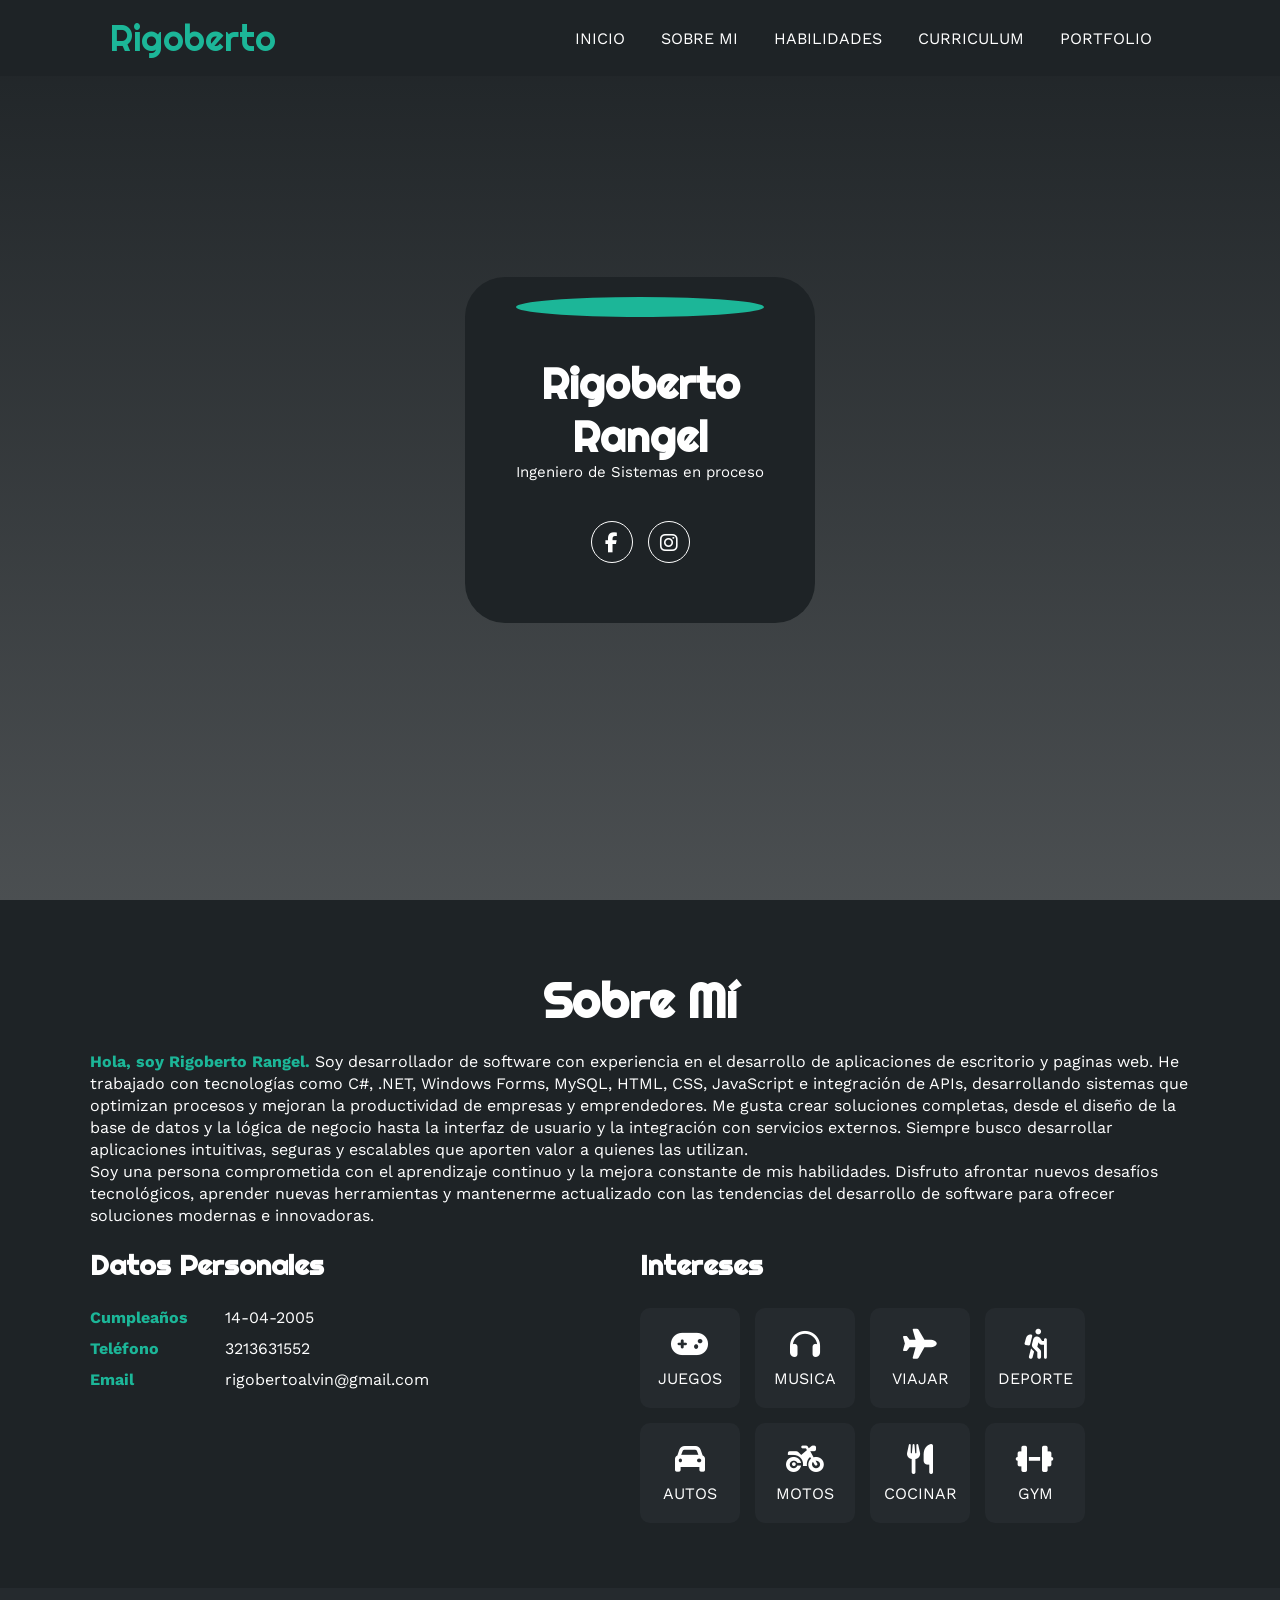
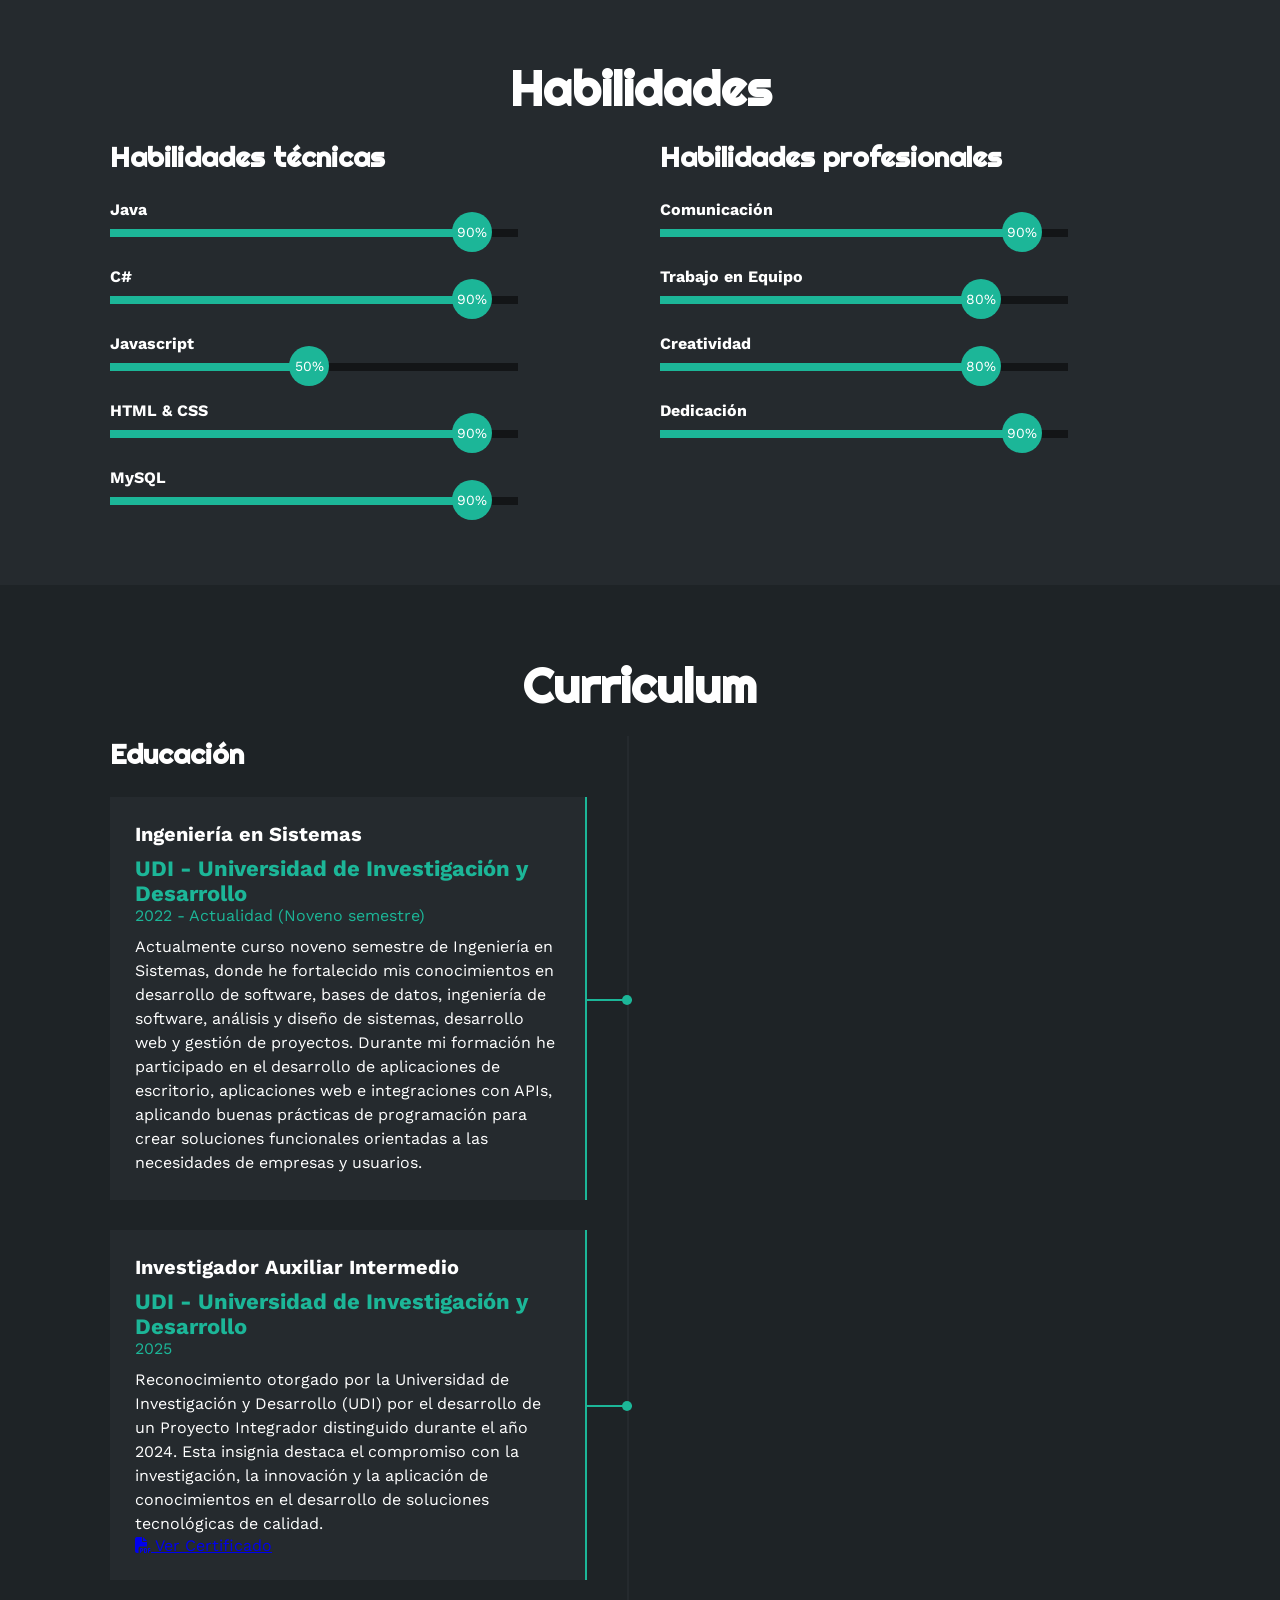
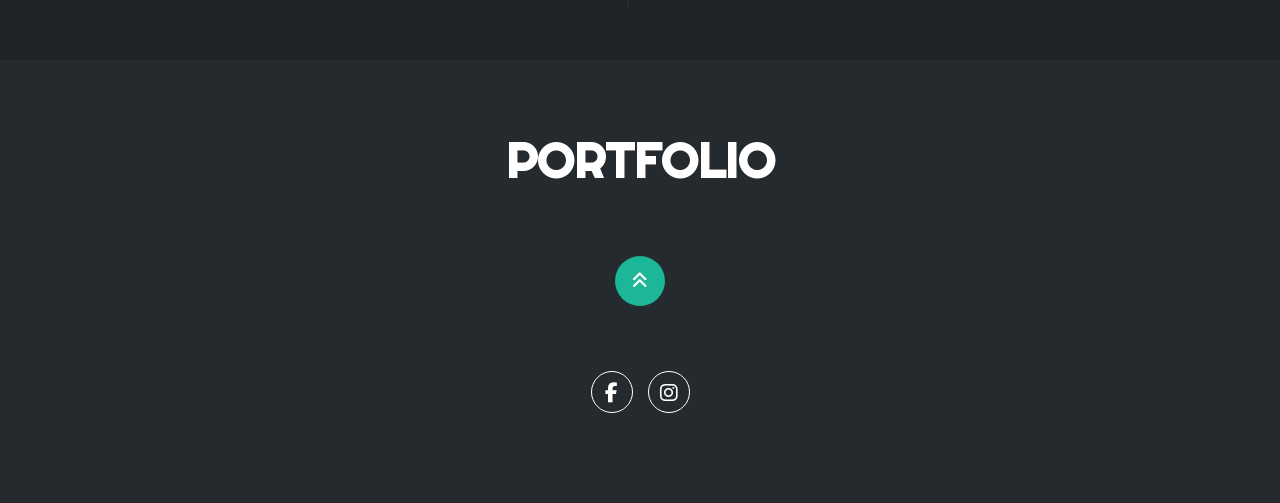
==== index.html @ 63ed7f60 "Add files via upload" ====
<!DOCTYPE html>
<html lang="es">
<head>
    <meta charset="UTF-8">
    <meta http-equiv="X-UA-Compatible" content="IE=edge">
    <meta name="viewport" content="width=device-width, initial-scale=1.0">
    <link rel="stylesheet" href="https://cdnjs.cloudflare.com/ajax/libs/font-awesome/6.1.2/css/all.min.css" integrity="sha512-1sCRPdkRXhBV2PBLUdRb4tMg1w2YPf37qatUFeS7zlBy7jJI8Lf4VHwWfZZfpXtYSLy85pkm9GaYVYMfw5BC1A==" crossorigin="anonymous" referrerpolicy="no-referrer" />
    <title>Portfolio</title>
    <link rel="stylesheet" href="estilo.css">
</head>
<body>
    <!-- MENU ENCABEZADO -->
    <div class="contenedor-header">
        <header>
            <div class="logo">
                <a href="#inicio">Rigoberto</a>
            </div>
            <nav id="nav">
                <ul>
                    <li><a href="#inicio" onclick="seleccionar()">INICIO</a></li>
                    <li><a href="#sobremi" onclick="seleccionar()">SOBRE MI</a></li>
                    <li><a href="#skills" onclick="seleccionar()">HABILIDADES</a></li>
                    <li><a href="#curriculum" onclick="seleccionar()">CURRICULUM</a></li>
                    <li><a href="#portfolio" onclick="seleccionar()">PORTFOLIO</a></li>
                </ul>
            </nav>
            <div class="nav-responsive" onclick="mostrarOcultarMenu()">
                <i class="fa-solid fa-bars"></i>
            </div>
        </header>
    </div>

    <!-- SECCION INICIO -->
    <section id="inicio" class="inicio">
        <div class="contenido-banner">
            <div class="contenedor-img">
                <img src="img/Perfil.jpeg" alt="">
            </div>
            <h1>Rigoberto Rangel</h1>
            <h2>Ingeniero de Sistemas en proceso</h2>
           <div class="redes">
                <a href="#"><i class="fa-brands fa-facebook-f"></i></a>
                <a href="#"><i class="fa-brands fa-instagram"></i></a>
            </div>
        </div>
    </section>

    <!-- SECCION SOBRE MI -->
    <section id="sobremi" class="sobremi">
        <div class="contenido-seccion">
            <h2>Sobre Mí</h2>
            <p><span>Hola, soy Rigoberto Rangel.</span> Soy desarrollador de software con experiencia en el desarrollo de aplicaciones de escritorio y paginas web. He trabajado con tecnologías como C#, .NET, Windows Forms, MySQL, HTML, CSS, JavaScript e integración de APIs, desarrollando sistemas que optimizan procesos y mejoran la productividad de empresas y emprendedores. Me gusta crear soluciones completas, desde el diseño de la base de datos y la lógica de negocio hasta la interfaz de usuario y la integración con servicios externos. Siempre busco desarrollar aplicaciones intuitivas, seguras y escalables que aporten valor a quienes las utilizan. <br>Soy una persona comprometida con el aprendizaje continuo y la mejora constante de mis habilidades. Disfruto afrontar nuevos desafíos tecnológicos, aprender nuevas herramientas y mantenerme actualizado con las tendencias del desarrollo de software para ofrecer soluciones modernas e innovadoras.</p>

            <div class="fila">
                <!-- datos personales -->
                <div class="col">
                    <h3>Datos Personales</h3>
                    <ul>
                        <li>
                            <strong>Cumpleaños</strong>
                            14-04-2005
                        </li>
                        <li>
                            <strong>Teléfono</strong>
                            3213631552
                        </li>
                        <li>
                            <strong>Email</strong>
                            rigobertoalvin@gmail.com
                        </li>

                    </ul>
                </div>

                <!-- intereses -->
                <div class="col">
                    <h3>Intereses</h3>
                    <div class="contenedor-intereses">
                        <div class="interes">
                            <i class="fa-solid fa-gamepad"></i>
                            <span>JUEGOS</span>
                        </div>
                        <div class="interes">
                            <i class="fa-solid fa-headphones"></i>
                            <span>MUSICA</span>
                        </div>
                        <div class="interes">
                            <i class="fa-solid fa-plane"></i>
                            <span>VIAJAR</span>
                        </div>

                        <div class="interes">
                            <i class="fa-solid fa-person-hiking"></i>
                            <span>DEPORTE</span>
                        </div>
                        <div class="interes">
                            <i class="fa-solid fa-car"></i>
                            <span>AUTOS</span>
                        </div>
                        <div class="interes">
                            <i class="fa-solid fa-motorcycle"></i>
                            <span>MOTOS</span>
                        </div>
                        <div class="interes">
                            <i class="fa-solid fa-utensils"></i>
                            <span>COCINAR</span>
                        </div>
                        <div class="interes">
                            <i class="fa-solid fa-dumbbell"></i>
                            <span>GYM</span>
                        </div>
                    </div>
                </div>
            </div>
            <!--
            <button>
                Descargar CV <i class="fa-solid fa-download"></i>
                <span class="overlay"></span>
            </button>
            -->
            
        </div>
    </section>

    <!-- SECCION SKILLS -->
    <section class="skills" id="skills">
        <div class="contenido-seccion">
            <h2>Habilidades</h2>
            <div class="fila">
                <!-- Technical Skill -->
                <div class="col">
                    <h3>Habilidades técnicas</h3>
                    <div class="skill">
                        <span>Java</span>
                        <div class="barra-skill">
                            <div class="progreso" style="--porcentaje: 90%;">
                                <span>90%</span>
                            </div>
                        </div>
                    </div>
                    <div class="skill">
                        <span>C#</span>
                        <div class="barra-skill">
                            <div class="progreso" style="--porcentaje: 90%;">
                                <span>90%</span>
                            </div>
                        </div>
                    </div>
                    <div class="skill">
                        <span>Javascript</span>
                        <div class="barra-skill">
                            <div class="progreso" style="--porcentaje: 50%;">
                                <span>50%</span>
                            </div>
                        </div>
                    </div>
                    <div class="skill">
                        <span>HTML & CSS</span>
                        <div class="barra-skill">
                            <div class="progreso" style="--porcentaje: 90%;">
                                <span>90%</span>
                            </div>
                        </div>
                    </div>
                    <div class="skill">
                        <span>MySQL</span>
                        <div class="barra-skill">
                            <div class="progreso" style="--porcentaje: 90%;">
                                <span>90%</span>
                            </div>
                        </div>
                    </div>
                </div>
                <!-- Professional Skills -->
                <div class="col">
                    <h3>Habilidades profesionales</h3>
                    <div class="skill">
                        <span>Comunicación</span>
                        <div class="barra-skill">
                            <div class="progreso" style="--porcentaje: 90%;">
                                <span>90%</span>
                            </div>
                        </div>
                    </div>
                    <div class="skill">
                        <span>Trabajo en Equipo</span>
                        <div class="barra-skill">
                            <div class="progreso" style="--porcentaje: 80%;">
                                <span>80%</span>
                            </div>
                        </div>
                    </div>
                    <div class="skill">
                        <span>Creatividad</span>
                        <div class="barra-skill">
                            <div class="progreso" style="--porcentaje: 80%;">
                                <span>80%</span>
                            </div>
                        </div>
                    </div>
                    <div class="skill">
                        <span>Dedicación</span>
                        <div class="barra-skill">
                            <div class="progreso" style="--porcentaje: 90%;">
                                <span>90%</span>
                            </div>
                        </div>
                    </div>
                </div>
            </div>
        </div>
    </section>

    <!-- SECCION CURRICULUM -->
    <section id="curriculum" class="curriculum">
        <div class="contenido-seccion">
            <h2>Curriculum</h2>
            <div class="fila">
                <div class="col izquierda">
                    <h3>Educación</h3>
                    <div class="item izq">
                        <h4>Ingeniería en Sistemas</h4>
                        <span class="casa">UDI - Universidad de Investigación y Desarrollo</span>
                        <span class="fecha">2022 - Actualidad (Noveno semestre)</span>
                        <p>
                            Actualmente curso noveno semestre de Ingeniería en Sistemas, donde he fortalecido
                            mis conocimientos en desarrollo de software, bases de datos, ingeniería de software,
                            análisis y diseño de sistemas, desarrollo web y gestión de proyectos.
                            Durante mi formación he participado en el desarrollo de aplicaciones de escritorio,
                            aplicaciones web e integraciones con APIs, aplicando buenas prácticas de programación
                            para crear soluciones funcionales orientadas a las necesidades de empresas y usuarios.
                        </p>
                        <div class="conectori">
                            <div class="circuloi"></div>
                        </div>
                    </div>
                    <div class="item izq">
                        <h4>Investigador Auxiliar Intermedio</h4>
                        <span class="casa">UDI - Universidad de Investigación y Desarrollo</span>
                        <span class="fecha">2025</span>
                        <p>
                            Reconocimiento otorgado por la Universidad de Investigación y Desarrollo (UDI)
                            por el desarrollo de un Proyecto Integrador distinguido durante el año 2024.
                            Esta insignia destaca el compromiso con la investigación, la innovación y la
                            aplicación de conocimientos en el desarrollo de soluciones tecnológicas de calidad.
                        </p>
                        <a href="Certificado de insignia.pdf" target="_blank" class="btn-certificado">
                            <i class="fa-solid fa-file-pdf"></i> Ver Certificado
                        </a>
                        <div class="conectori">
                            <div class="circuloi"></div>
                        </div>
                    </div>
                </div>
                <!--
                <div class="col derecha">
                    <h3>Experiencia de trabajo</h3>
                    <div class="item der">
                        <h4>Front Developer</h4>
                        <span class="casa">Nombre de Compañía</span>
                        <span class="fecha">2005 - 2008</span>
                        <p>Lorem ipsum dolor sit amet consectetur, adipisicing elit. Quis, cumque repellat, tempora recusandae aliquam nemo esse natus impedit, nostrum temporibus veritatis eaque soluta aperiam id repudiandae fugiat deserunt! Explicabo, veritatis?</p>
                        <div class="conectord">
                            <div class="circulod"></div>
                        </div>
                    </div>
                    <div class="item der">
                        <h4>Front Developer</h4>
                        <span class="casa">Nombre de Compañía</span>
                        <span class="fecha">2005 - 2008</span>
                        <p>Lorem ipsum dolor sit amet consectetur, adipisicing elit. Quis, cumque repellat, tempora recusandae aliquam nemo esse natus impedit, nostrum temporibus veritatis eaque soluta aperiam id repudiandae fugiat deserunt! Explicabo, veritatis?</p>
                        <div class="conectord">
                            <div class="circulod"></div>
                        </div>
                    </div>
                    <div class="item der">
                        <h4>Front Developer</h4>
                        <span class="casa">Nombre de Compañía</span>
                        <span class="fecha">2005 - 2008</span>
                        <p>Lorem ipsum dolor sit amet consectetur, adipisicing elit. Quis, cumque repellat, tempora recusandae aliquam nemo esse natus impedit, nostrum temporibus veritatis eaque soluta aperiam id repudiandae fugiat deserunt! Explicabo, veritatis?</p>
                        <div class="conectord">
                            <div class="circulod"></div>
                        </div>
                    </div>
                </div>-->
            </div>
        </div>
    </section>

    <!-- SECCION PORTFOLIO -->
    <section id="portfolio" class="portfolio">
        <div class="contenido-seccion">
            <h2>PORTFOLIO</h2>
            <div class="galeria">
                <div class="proyecto">
                    <img src="img/p1.jpg" alt="">
                    <div class="overlay">
                        <h3>Diseño Creativo</h3>
                        <p>Fotografía</p>
                    </div>
                </div>
                <a href="modulosPOS.html" class="proyecto">
                    <img src="img/Venturich4.jpg" alt="">
                    <div class="overlay">
                        <h3>Venturich4</h3>
                        <p>Aplicacion de escritorio</p>
                    </div>
                </a>
                <!--
                
                <div class="proyecto">
                    <img src="img/p3.jpg" alt="">
                    <div class="overlay">
                        <h3>Diseño Creativo</h3>
                        <p>Fotografía</p>
                    </div>
                </div>
                <div class="proyecto">
                    <img src="img/p4.jpg" alt="">
                    <div class="overlay">
                        <h3>Diseño Creativo</h3>
                        <p>Fotografía</p>
                    </div>
                </div>
                <div class="proyecto">
                    <img src="img/p5.jpg" alt="">
                    <div class="overlay">
                        <h3>Diseño Creativo</h3>
                        <p>Fotografía</p>
                    </div>
                </div>
                <div class="proyecto">
                    <img src="img/p6.jpg" alt="">
                    <div class="overlay">
                        <h3>Diseño Creativo</h3>
                        <p>Fotografía</p>
                    </div>
                </div>
                -->
            </div>
        </div>
    </section>

    <!-- SECCION CONTACTO -->
    <!--
    <section id="contacto" class="contacto">
        <div class="contenido-seccion">
            <h2>CONTACTO</h2>
            <div class="fila">
                # Formulario 
                <div class="col">
                    <input type="text" placeholder="Tú Nombre">
                    <input type="text" placeholder="Número telefónico">
                    <input type="text" placeholder="Dirección de correo">
                    <input type="text" placeholder="Tema">
                    <textarea name="" id="" cols="30" rows="10" placeholder="Mensaje"></textarea>
                    <button>
                        Enviar Mensaje<i class="fa-solid fa-paper-plane"></i>
                        <span class="overlay"></span>
                    </button>
                </div>
                # Mapa 
                <div class="col">
                    <img src="img/ubicacion.png" alt="">
                    <div class="info">
                        <ul>
                            <li>
                                <i class="fa-solid fa-location-dot"></i>
                                Nicaragua 159, San Rafael Mza
                            </li>
                            <li>
                                <i class="fa-solid fa-mobile-screen"></i>
                                Llamanos: 2384 - 4343443 
                            </li>
                            <li>
                                <i class="fa-solid fa-envelope"></i>
                                Email: cw@example.com
                            </li>
                        </ul>
                    </div>
                </div>
            </div>
        </div>
    </section>
    -->


    <!-- footer -->
    <footer>
        <a href="#inicio" class="arriba">
            <i class="fa-solid fa-angles-up"></i>
        </a>
            <div class="redes">
                <a href="#"><i class="fa-brands fa-facebook-f"></i></a>
                <a href="#"><i class="fa-brands fa-instagram"></i></a>
            </div>
    </footer>

    <script src="script.js"></script>
</body>
</html>
---- estilo.css ----
@import url('https://fonts.googleapis.com/css2?family=Righteous&family=Work+Sans:wght@100;300;400;600;800&display=swap');
*{
    box-sizing: border-box;
    font-family: 'Work Sans';
    margin: 0;
    padding: 0;
}
html{
    /* me permite deslizar cuando hago clic en los links del menu */
    scroll-behavior: smooth;
}
/* MENU */
.contenedor-header{
    background: #1e2326;
    position: fixed;
    width: 100%;
    top: 0;
    left: 0;
    z-index: 99;
}
.contenedor-header header{
    max-width: 1100px;
    margin: auto;
    display: flex;
    justify-content: space-between;
    align-items: center;
    padding: 15px 20px;
}
.contenedor-header header .logo a{
    font-family: 'Righteous';
    font-size: 36px;
    color: #1CB698;
    text-decoration: none;
}
.contenedor-header header ul{
    display: flex;
    list-style: none;
}
.contenedor-header header nav ul li a{
    text-align: none;
    color: #fff;
    margin: 0 15px;
    padding: 3px;
    transition: .5s;
    text-decoration: none;
}
.contenedor-header header nav ul li a:hover{
    color: #1CB698;
}
.nav-responsive{
    background-color: #1CB698;
    color:#fff;
    padding: 5px 10px;
    border-radius: 5px;
    cursor: pointer;
    display: none;
}
/* SECCION I N I C I O */
.inicio{
    background: linear-gradient(to top, rgba(30,35,38,.8), rgba(30,35,38,1)),
    url(img/fondo.jpg);
    background-size: cover;
    height: 100vh;
    color: #fff;
    display: flex;
    align-items: center;
}
.inicio .contenido-banner{
    padding: 20px;
    background-color: #1e2326;
    max-width: 350px;
    margin: auto;
    text-align: center;
    border-radius: 40px;
}
.inicio .contenido-banner img{
    margin-top: 40px;
    border: 10px solid #1CB698;
    display: block;
    width: 80%;
    margin: auto;
    border-radius: 100%;
}
.inicio .contenido-banner h1{
    margin-top: 40px;
    font-size: 42px;
    font-family: 'Righteous';
}
.inicio .contenido-banner h2{
    font-size: 15px;
    font-weight: normal;
}
.inicio .contenido-banner .redes a{
    color: #fff;
    display: inline-block;
    text-decoration: none;
    border: 1px solid #fff;
    border-radius: 100%;
    width: 42px;
    height: 42px;
    line-height: 42px;
    margin: 40px 5px;
    font-size: 20px;
    transition: .3s;
}
.inicio .contenido-banner .redes a:hover{
    background-color: #1CB698;
}
.sobremi{
    background-color: #1e2326;
    color: #fff;
    padding: 50px 20px;
}
.sobremi .contenido-seccion{
    max-width: 1100px;
    margin: auto;
}
.sobremi h2{
    font-size: 48px;
    font-family: 'Righteous';
    text-align: center;
    padding: 20px 0;

}
.sobremi .contenido-seccion p{
    font: 18px;
    line-height: 22px;
    margin-bottom: 20px;
}
.sobremi .contenido-seccion p span{
    color: #1CB698;
    font-weight: bold;
}
.sobremi .fila{
    display: flex;
}
.sobremi .fila .col
{
    width: 50%;
}
.sobremi .fila .col h3{
    font-size: 28px;
    font-family: 'Righteous';
    margin-bottom: 25px;
}
.sobremi .fila .col ul{
    list-style: none;
}
.sobremi .fila .col ul li{
    margin: 12px 0;
}
.sobremi .fila .col ul li strong{
    display: inline-block;
    color: #1CB698;
    width: 130px;
}
.sobremi .fila .col ul li span{
    background-color: #1CB698;
    padding: 3px;
    font-weight: bold;
    border-radius: 5px;
}
.sobremi .fila .col .contenedor-intereses{
    display: flex;
    flex-wrap: wrap;
}
.sobremi .fila .col .contenedor-intereses .interes{
    width: 100px;
    height: 100px;
    background-color: #252A2E;
    border-radius: 10px;
    margin: 0 15px 15px 0;
    display: flex;
    flex-direction: column;
    align-items: center;
    justify-content: center;
    transition: .3s;
}.sobremi .fila .col .contenedor-intereses .interes:hover{
    background-color: #1CB698;
}
.sobremi .fila .col .contenedor-intereses .interes i{
    font-size: 30px;
    margin-bottom: 10px;
}
.sobremi button{
    cursor: pointer;
    background-color: transparent;
    border: 2px solid #fff;
    width: fit-content;
    display: block;
    margin: 20px auto;
    padding: 10px 22px;
    font-size: 16px;
    color: #fff;
    position: relative;
    z-index: 10;
}
.sobremi button .overlay{
    position: absolute;
    top: 0;
    left: 0;
    width: 0;
    height: 100%;
    background-color: #1CB698;
    z-index: -1;
    transition: 1s;
}
.sobremi button:hover .overlay{
    width: 100%;
}
/* SECCION S K I L L S */
.skills{
    background-color: #252A2E;
    color: #fff;
    padding: 50px 20px;
}
.skills .contenido-seccion{
    max-width: 1100px;
    margin: auto;
}
.skills h2{
    font-size: 48px;
    font-family: 'Righteous';
    text-align: center;
    padding: 20px 0;

}
.skills .fila{
    display: flex;
}
.skills .fila .col{
    width: 50%;
    padding: 0 20px;
}
.skills .fila .col h3{
    font-size: 28px;
    font-family: 'Righteous';
    margin-bottom: 25px;
}
.skills .skill > span{
    font-weight: bold;
    display: block;
    margin-bottom: 10px;
}
.skills .skill .barra-skill{
    height: 8px;
    width: 80%;
    background-color: #131517;
    position: relative;
    margin-bottom: 30px;
}
.skills .skill .progreso{
    background-color: #1CB698;
    position: absolute;
    top: 0;
    left: 0;
    height: 8px;
}
.skills .skill .barra-skill span{
    position: absolute;
    height: 40px;
    width: 40px;
    background-color: #1CB698;
    border-radius: 50px;
    line-height: 40px;
    text-align: center;
    top: -17px;
    right: -15px;
    font-size: 14px;
}
/* Estas clases se agregaran dinamicamente mediante javascript */
.skills .skill .progreso{
    background-color: #1CB698;
    position: absolute;
    top: 0;
    left: 0;
    height: 8px;
    width: 0%;
    animation: crecer 2s forwards;
}
@keyframes crecer {
    0%   { width: 0%; }
    100% { width: var(--porcentaje); }
}
/* SECCION CURRICULUM */
.curriculum{
    background-color: #1e2326;
    color: #fff;
    padding: 50px 20px;
}
.curriculum .contenido-seccion{
    max-width: 1100px;
    margin: auto;
}
.curriculum h2{
    font-size: 48px;
    font-family: 'Righteous';
    text-align: center;
    padding: 20px 0;

}
.curriculum .fila{
    display: flex;
    justify-content: space-between;
}
.curriculum .fila .col{
    width: 49%;
    padding: 0 20px;
}
.curriculum .fila .col h3{
    font-size: 28px;
    font-family: 'Righteous';
    margin-bottom: 25px;
}
.curriculum .fila .izquierda{
    border-right: 2px solid #252A2E;
}
.curriculum .fila .derecha{
    border-left: 2px solid #252A2E;
}
.curriculum .fila .item{
    padding: 25px;
    margin-bottom: 30px;
    background-color: #252A2E;
    position: relative;
}
.curriculum .fila .item h4{
    font-size: 20px;
    margin-bottom: 10px;
}
.curriculum .fila .item .casa{
    color: #1CB698;
    font-size: 22px;
    font-weight: bold;
    display: block;
}
.curriculum .fila .item .fecha{
    display: block;
    color: #1CB698;
    margin-bottom: 10px;
}
.curriculum .fila .item p{
    line-height: 24px;
}
.curriculum .fila .izq{
    border-right: 2px solid #1CB698;
    margin-right: 20px;
}
.curriculum .fila .der{
    border-left: 2px solid #1CB698;
    margin-left: 20px;
}
.curriculum .fila .item .conectori{
    height: 2px;
    background-color: #1CB698;
    width: 47px;
    position: absolute;
    top: 50%;
    right: -47px;
    z-index: 5;
}
.curriculum .fila .item .conectori .circuloi{
    display: block;
    height: 10px;
    width: 10px;
    border-radius: 50%;
    background-color: #1CB698;
    float: right;
    position: relative;
    bottom: 4px;
}
.curriculum .fila .item .conectord{
    height: 2px;
    background-color: #1CB698;
    width: 47px;
    position: absolute;
    top: 50%;
    left: -47px;
    z-index: 5;
}
.curriculum .fila .item .conectord .circulod{
    display: block;
    height: 10px;
    width: 10px;
    border-radius: 50%;
    background-color: #1CB698;
    float: left;
    position: relative;
    bottom: 4px;
}
/* SECCION PORTFOLIO */
.portfolio{
    background-color: #252A2E;
    color: #fff;
    padding: 50px 20px;
}
.portfolio .contenido-seccion{
    max-width: 1100px;
    margin: auto;
}
.portfolio h2{
    font-size: 48px;
    font-family: 'Righteous';
    text-align: center;
    padding: 20px 0;
}
.portfolio .galeria{
    display: flex;
    flex-wrap: wrap;
    justify-content: space-around;
}
.portfolio .galeria .proyecto{
    position: relative;
    max-width: 340px;
    height: fit-content;
    margin: 10px;
    cursor: pointer;
    display: block;
    text-decoration: none;
    color: inherit;
}
.portfolio .galeria .proyecto img{
    width: 100%;
    display: block;
}
.portfolio .galeria .proyecto .overlay{
    position: absolute;
    top: 0;
    width: 100%;
    height: 100%;
    text-align: center;
    background: linear-gradient(rgba(28,182,152,.8), rgba(28,182,152,.8));
    display: flex;
    flex-direction: column;
    justify-content: center;
    transition: 1s;
    font-size: 18px;
    letter-spacing: 3px;
    opacity: 0;
}
.portfolio .galeria .proyecto .overlay h3{
    margin-bottom: 20px;
    transition: 1s;
}
.portfolio .galeria .proyecto .overlay:hover{
    opacity: 1;
}
.portfolio .galeria .proyecto .overlay:hover h3{
    margin-bottom: 0px;
}
/* SECCION CONTACTO */
.contacto{
    background-image: url(img/contact_bg.png);
    background-color: #1e2326;
    color: #fff;
    padding: 50px 0;
}
.contacto .contenido-seccion{
    max-width: 1100px;
    margin: auto;
}
.contacto h2{
    font-size: 48px;
    font-family: 'Righteous';
    text-align: center;
    padding: 20px 0;
}
.contacto .fila{
    display: flex;
}
.contacto .col{
    width: 50%;
    padding: 10px;
    position: relative;
}
.contacto .col input, .contacto .col textarea{
    display: block;
    width: 100%;
    padding: 18px;
    border: none;
    margin-bottom: 20px;
    background-color: #252A2E;
    color: #fff;
    font-size: 18px;
}
.contacto button{
    cursor: pointer;
    background-color: transparent;
    border: 2px solid #fff;
    width: fit-content;
    display: block;
    margin: 20px auto;
    padding: 10px 22px;
    font-size: 16px;
    color: #fff;
    position: relative;
    z-index: 10;
}
.contacto button .overlay{
    position: absolute;
    top: 0;
    left: 0;
    width: 0;
    height: 100%;
    background-color: #1CB698;
    z-index: -1;
    transition: 1s;
}
.contacto button:hover .overlay{
    width: 100%;
}
.contacto .col img{
    width: 100%;
}
.contacto .col .info{
    position: absolute;
    top: 40%;
    background-color: #252A2E;
    padding: 20px;
    max-width: 350px;
    left: 50%;
    transform: translate(-50%, -50%);
}
.contacto .col .info ul{
    list-style: none;
}
.contacto .col .info ul li{
    margin-bottom: 20px;
}
.contacto .col .info ul li i{
    color: #1CB698;
    display: inline-block;
    margin-right: 20px;
}
footer{
    background-color: #252A2E;
    color: #fff;
    padding: 50px 0 30px 0;
    text-align: center;
    position: relative;
    width: 100%;
}
footer .redes{
    margin-bottom: 20px;
}
footer .redes a{
    color: #fff;
    display: inline-block;
    text-decoration: none;
    border: 1px solid #fff;
    border-radius: 100%;
    width: 42px;
    height: 42px;
    line-height: 42px;
    margin: 40px 5px;
    font-size: 20px;
    transition: .3s;
}
footer .arriba{
    display: block;
    width: 50px;
    height: 50px;
    background-color: #1CB698;
    color: #fff;
    position: absolute;
    left: 50%;
    transform: translateX(-50%);
    top: -25px;
    border-radius: 50%;
    line-height: 50px;
    font-size: 18px;
}

/* ===== SECCION MODULOS ===== */
.modulos {
    background-color: #1e2326;
    color: #fff;
    padding: 130px 20px 80px;
}

.modulos .contenido-seccion {
    max-width: 1100px;
    margin: auto;
}

.modulos h2 {
    text-align: center;
    margin-bottom: 60px;
    font-size: 48px;
    font-family: 'Righteous';
}

.modulo {
    display: flex;
    align-items: center;
    gap: 40px;
    margin-bottom: 60px;
}

.modulo.invertido {
    flex-direction: row-reverse;
}

.modulo-img {
    flex: 3;
}

.modulo-img img {
    width: 100%;
    border-radius: 10px;
    display: block;
    box-shadow: 0 5px 15px rgba(0,0,0,0.4);
}

.modulo-texto {
    flex: 1;
}

.modulo-texto h3 {
    margin-bottom: 15px;
    font-size: 22px;
    color: #1CB698;
    font-family: 'Righteous';
}

.modulo-texto p {
    line-height: 1.6;
    color: #ccc;
}

.modulos-descripcion {
    text-align: center;
    max-width: 800px;
    margin: -30px auto 60px;
    line-height: 1.7;
    color: #ccc;
    font-size: 17px;
}

/* Responsive: imagen arriba, texto abajo, mismo orden siempre */
@media screen and (max-width: 768px) {
    .modulo,
    .modulo.invertido {
        flex-direction: column;
    }
}

/* SECCION RESPONSIVE */
@media screen and (max-width:980px){
    nav{
        display: none;
    }
    .nav-responsive{
        display: block;
    }
    nav.responsive{
        display: block;
        position: absolute;
        right: 0;
        top: 75px;
        background-color: #252A2E;
        width: 180px;
    }
    nav.responsive ul{
        display: block !important;
    }
    nav.responsive ul li{
        border-bottom: 1px solid #fff;
        padding: 10px 0;
    }
}
@media screen and (max-width:700px){
    .sobremi .fila{
        display: block;
    }
    .sobremi .fila .col{
        width: fit-content;
    }

    .skills .fila{
        display: block;
    }
    .skills .fila .col{
        width: 100%;
    }
    .skills .fila .col .barra-skill{
        width: 100%;
    }

    .curriculum .fila{
        display: block;
    }
    .curriculum .fila .col{
        width: 90%;
    }
    .curriculum .fila .derecha{
        margin-left: 20px;
    }

    .portfolio .galeria{
        display: block;
        width: 100%;
    }
    .portfolio .galeria .proyecto{
        max-width: 100%;
    }
    .portfolio .galeria .proyecto img{
        width: 100%;
    }
    .contacto .fila{
        display: block;
    }
    .contacto .fila .col{
        width: 100%;
    }

}
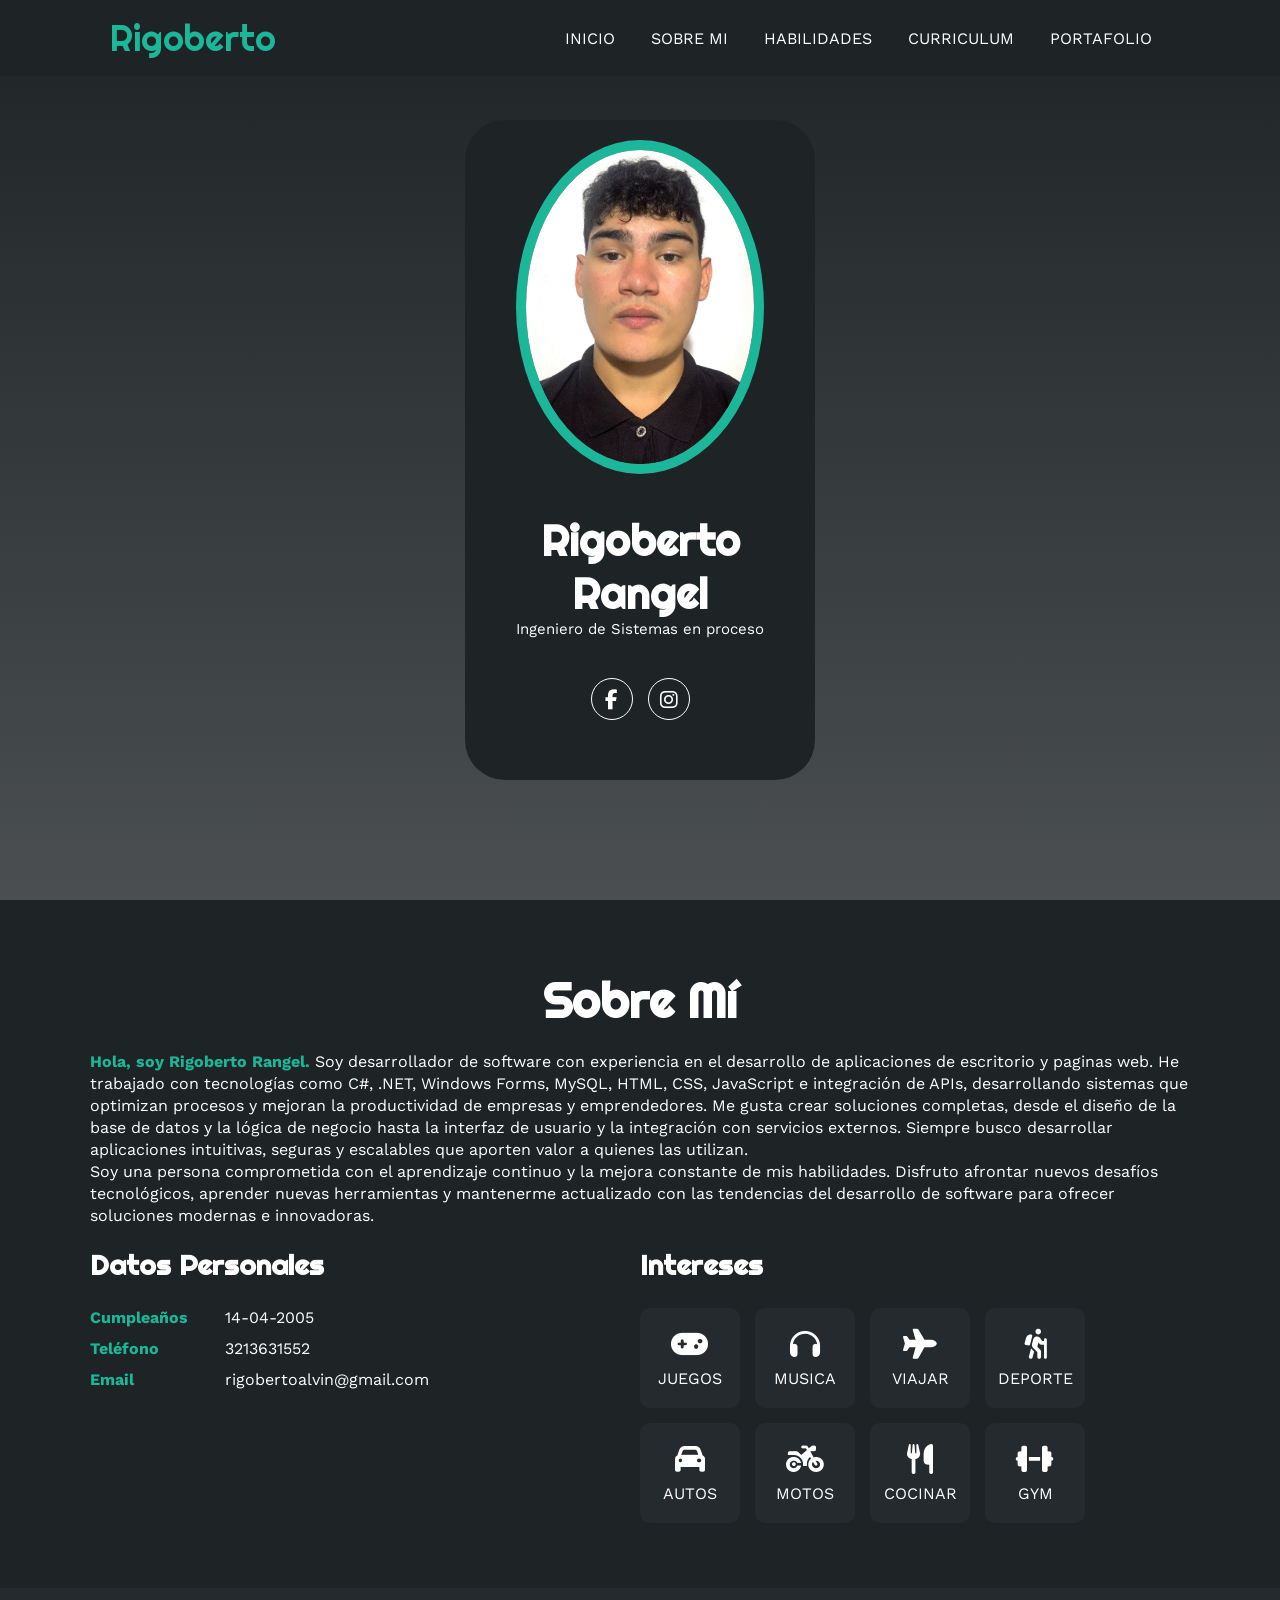
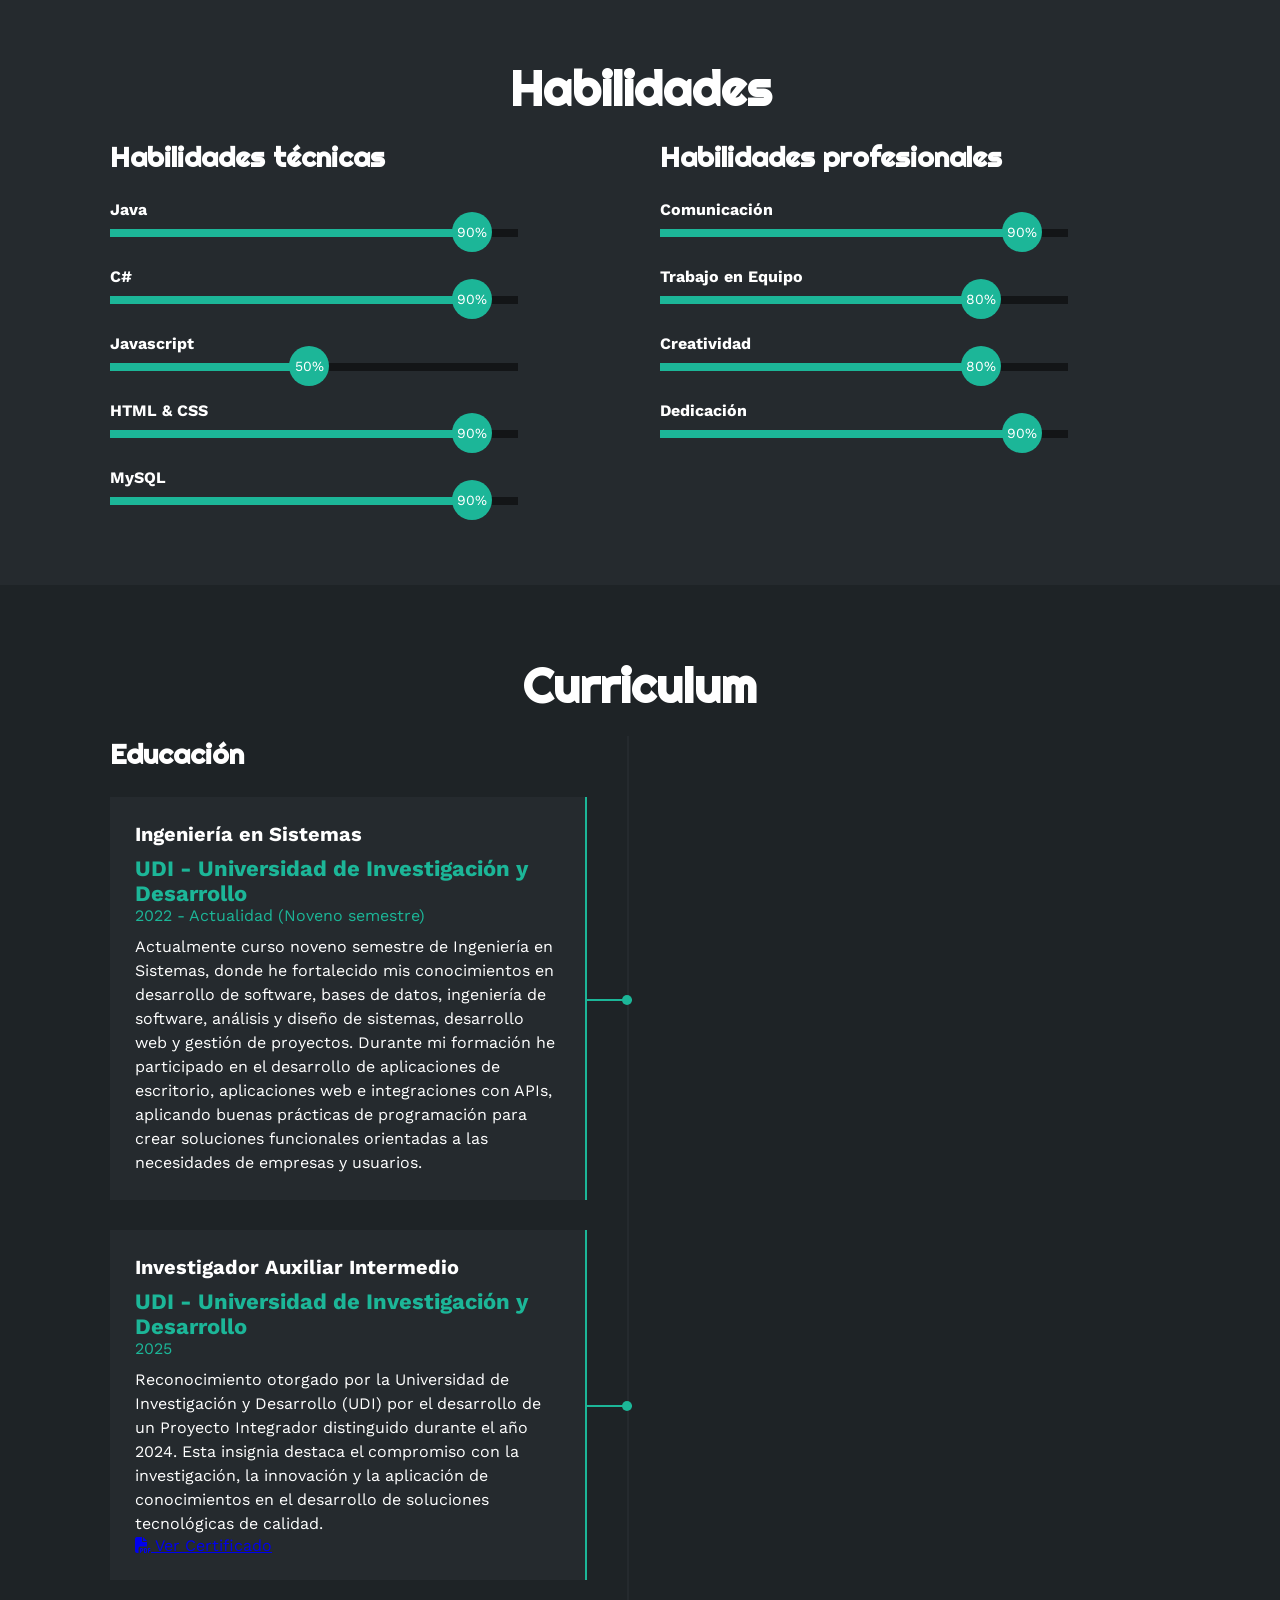
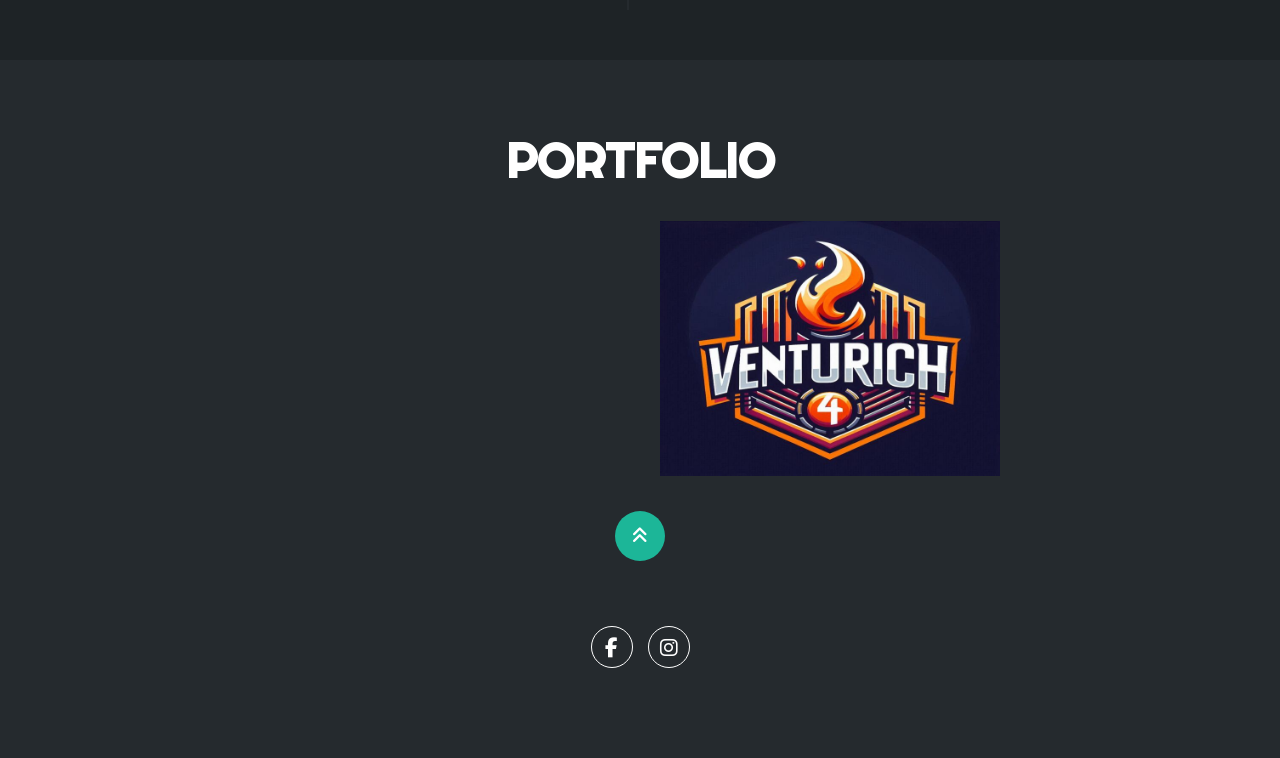
==== commit 2e4a6807: "Update index.html" ====
--- a/index.html
+++ b/index.html
@@ -21,7 +21,7 @@
                     <li><a href="#sobremi" onclick="seleccionar()">SOBRE MI</a></li>
                     <li><a href="#skills" onclick="seleccionar()">HABILIDADES</a></li>
                     <li><a href="#curriculum" onclick="seleccionar()">CURRICULUM</a></li>
-                    <li><a href="#portfolio" onclick="seleccionar()">PORTFOLIO</a></li>
+                    <li><a href="#portfolio" onclick="seleccionar()">PORTAFOLIO</a></li>
                 </ul>
             </nav>
             <div class="nav-responsive" onclick="mostrarOcultarMenu()">
@@ -398,4 +398,4 @@
 
     <script src="script.js"></script>
 </body>
-</html>+</html>
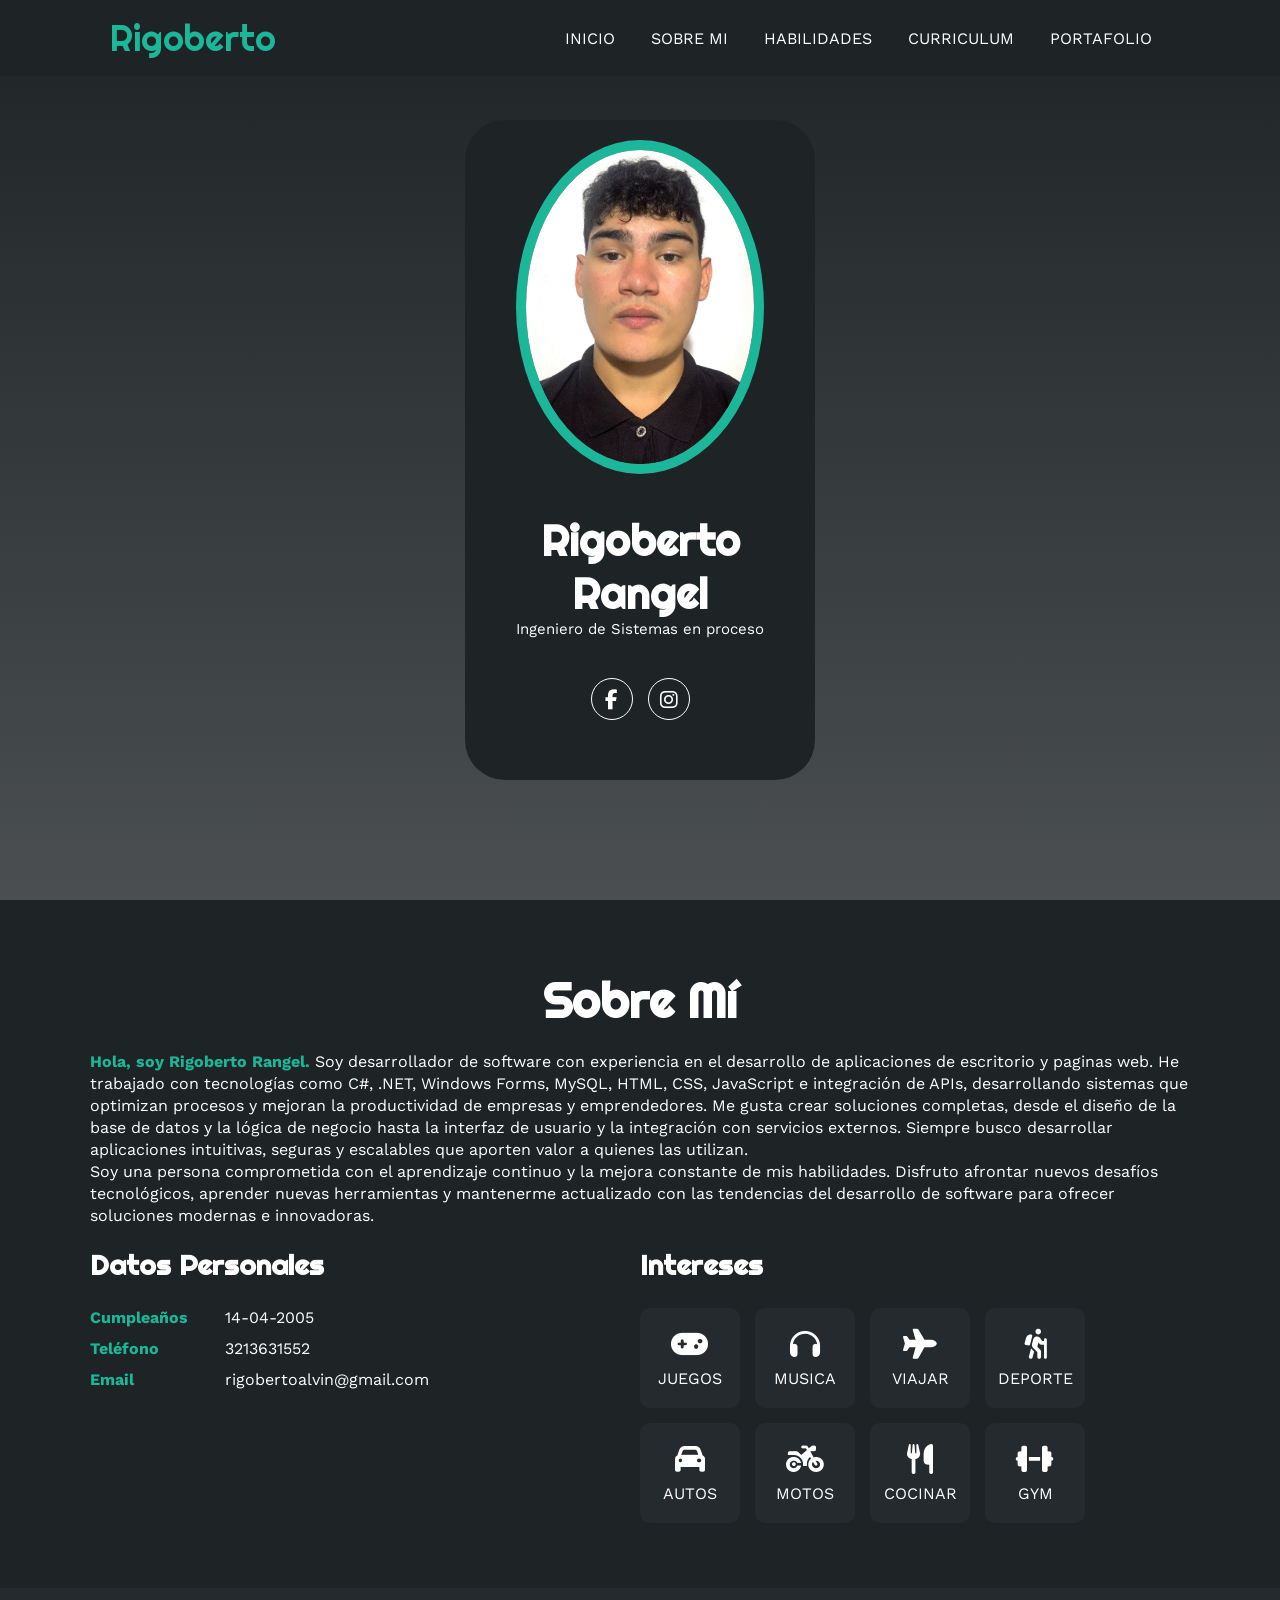
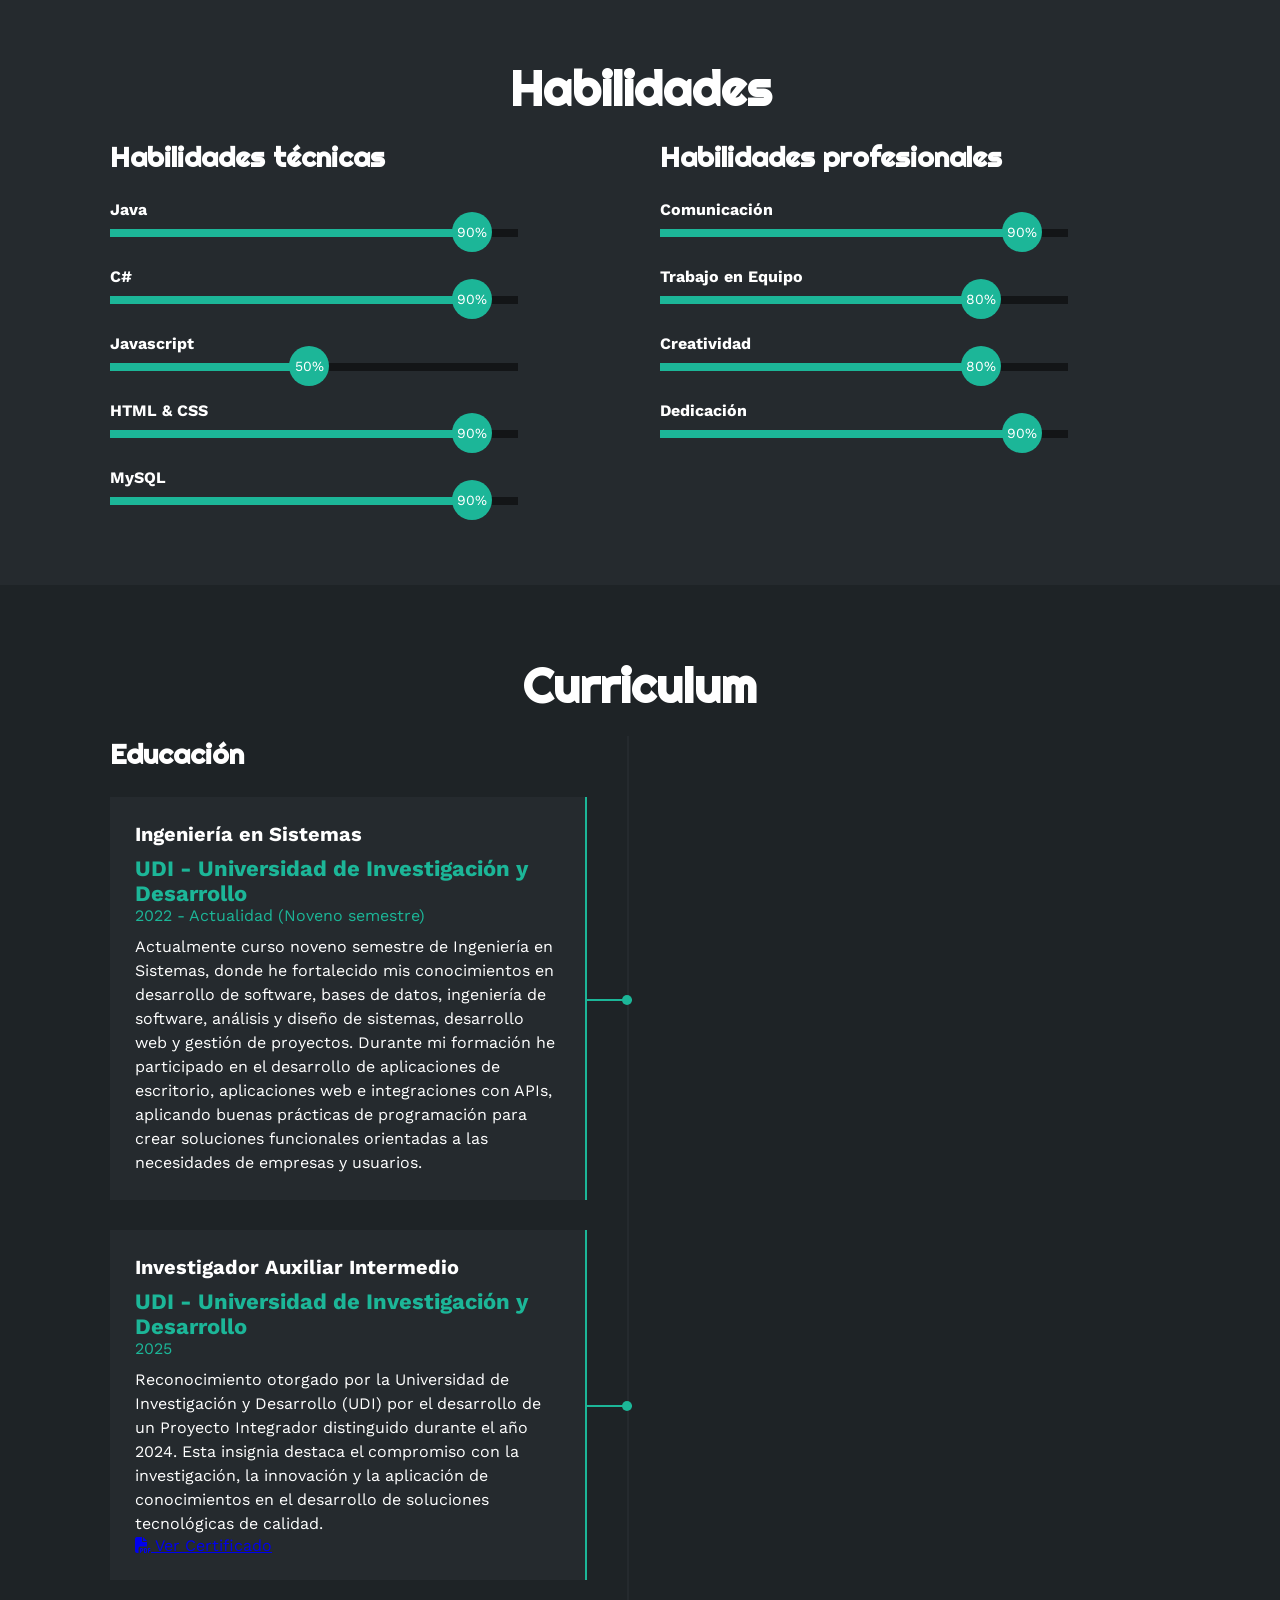
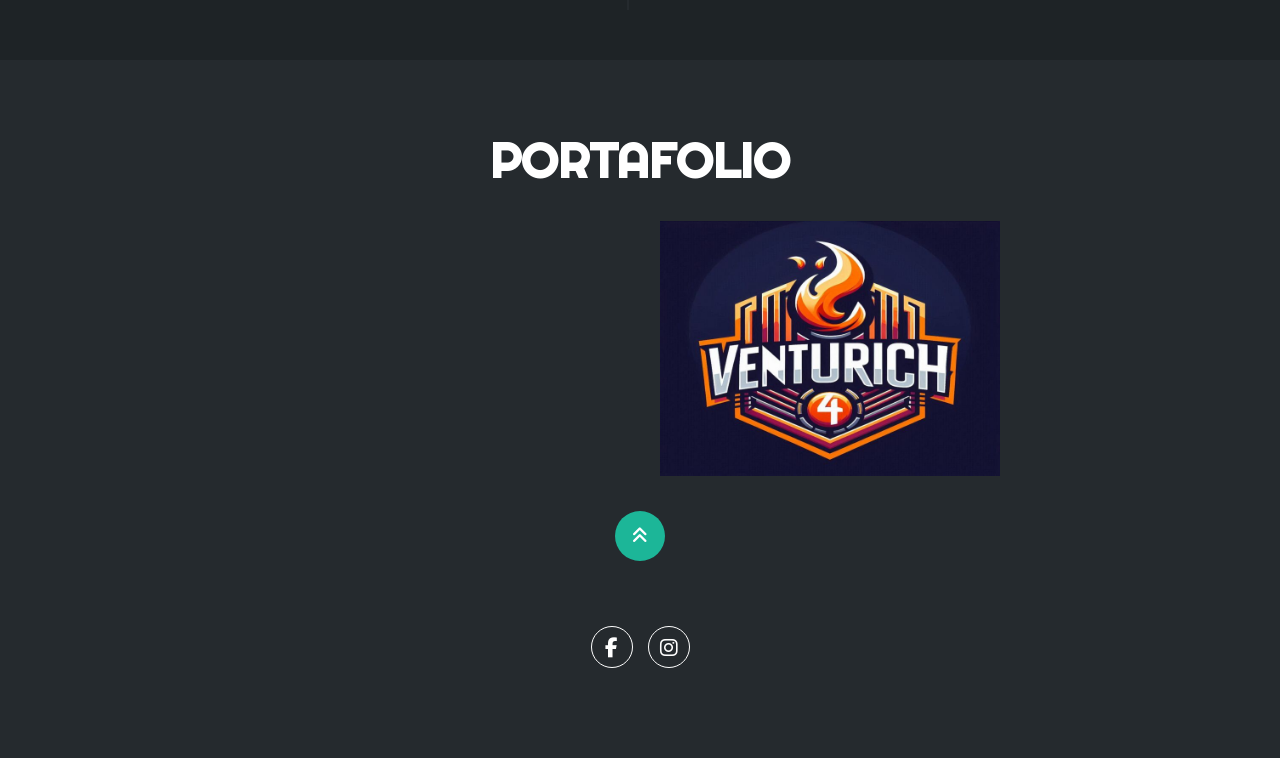
==== commit d7e13984: "Update index.html" ====
--- a/index.html
+++ b/index.html
@@ -290,7 +290,7 @@
     <!-- SECCION PORTFOLIO -->
     <section id="portfolio" class="portfolio">
         <div class="contenido-seccion">
-            <h2>PORTFOLIO</h2>
+            <h2>PORTAFOLIO</h2>
             <div class="galeria">
                 <div class="proyecto">
                     <img src="img/p1.jpg" alt="">
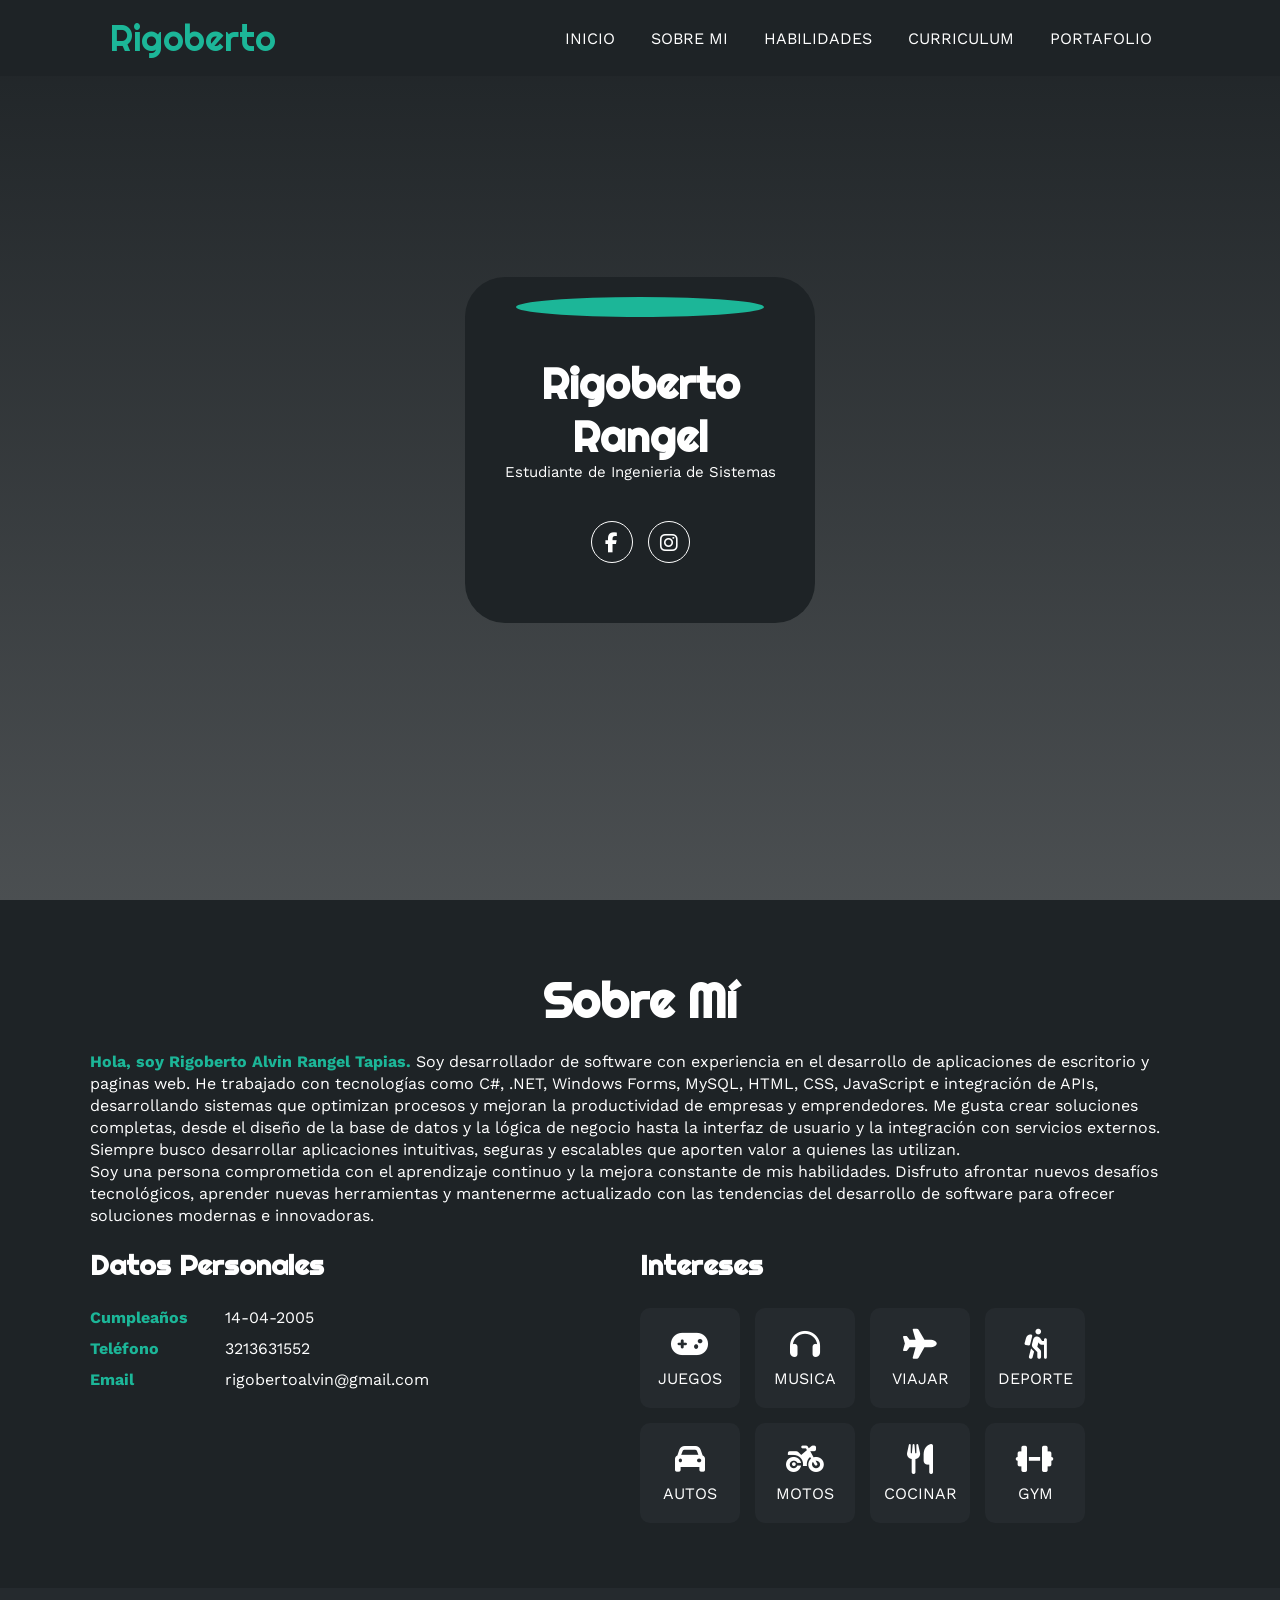
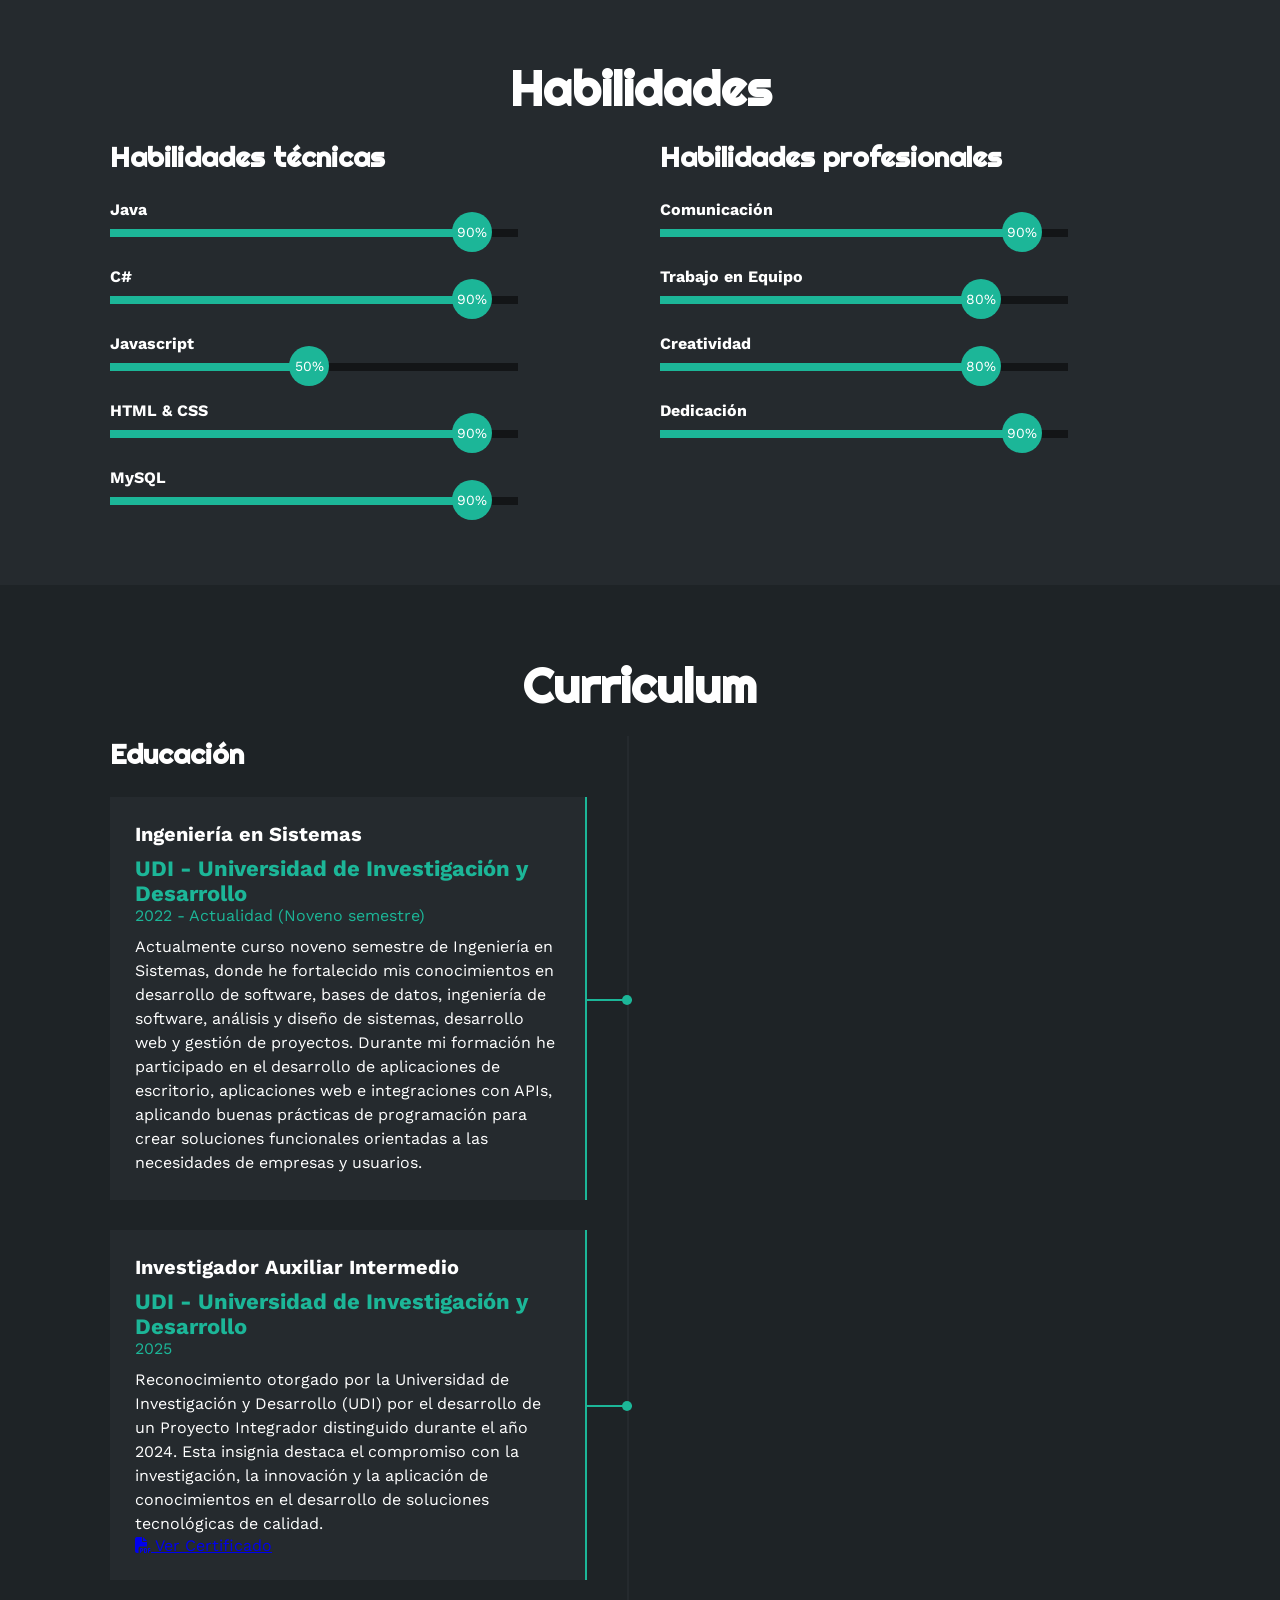
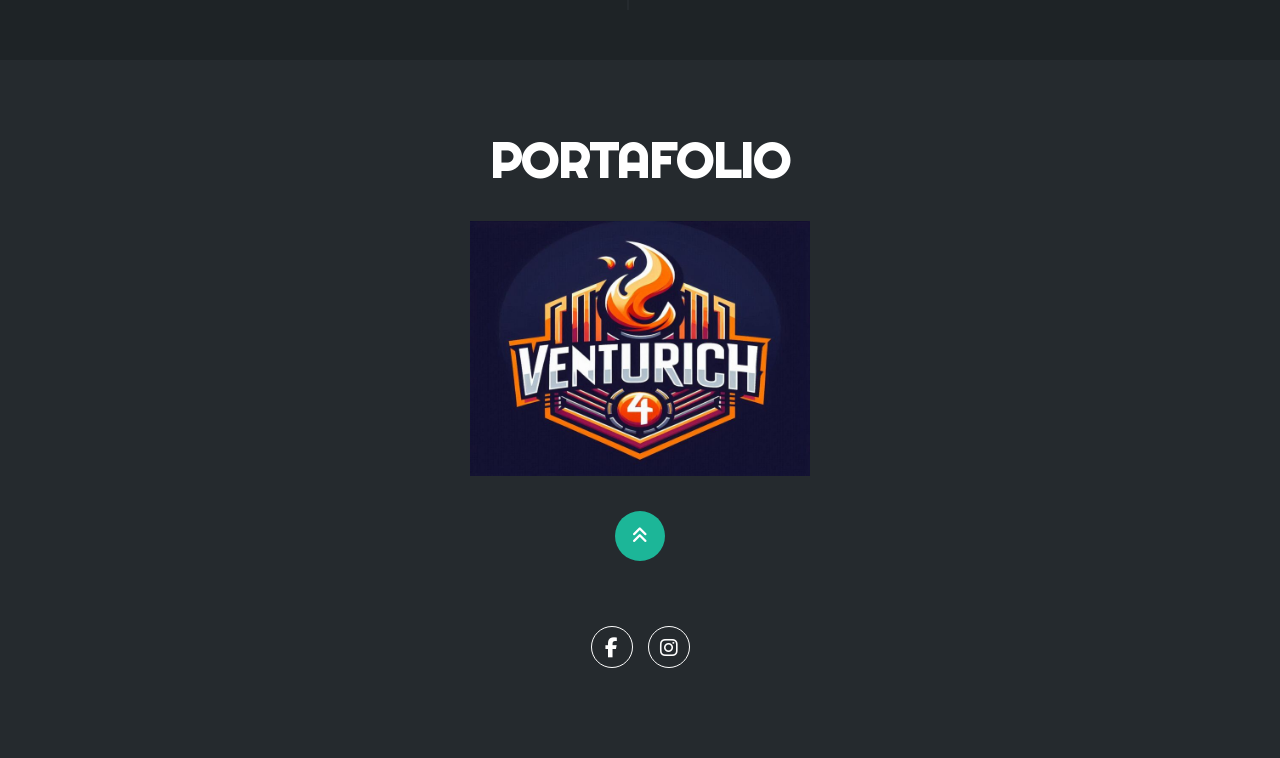
==== commit a4ce9898: "Add files via upload" ====
--- a/index.html
+++ b/index.html
@@ -5,7 +5,7 @@
     <meta http-equiv="X-UA-Compatible" content="IE=edge">
     <meta name="viewport" content="width=device-width, initial-scale=1.0">
     <link rel="stylesheet" href="https://cdnjs.cloudflare.com/ajax/libs/font-awesome/6.1.2/css/all.min.css" integrity="sha512-1sCRPdkRXhBV2PBLUdRb4tMg1w2YPf37qatUFeS7zlBy7jJI8Lf4VHwWfZZfpXtYSLy85pkm9GaYVYMfw5BC1A==" crossorigin="anonymous" referrerpolicy="no-referrer" />
-    <title>Portfolio</title>
+    <title>Portafolio</title>
     <link rel="stylesheet" href="estilo.css">
 </head>
 <body>
@@ -34,13 +34,13 @@
     <section id="inicio" class="inicio">
         <div class="contenido-banner">
             <div class="contenedor-img">
-                <img src="img/Perfil.jpeg" alt="">
+                <img src="img/Perfil.jpg" alt="">
             </div>
             <h1>Rigoberto Rangel</h1>
-            <h2>Ingeniero de Sistemas en proceso</h2>
+            <h2>Estudiante de Ingenieria de Sistemas</h2>
            <div class="redes">
-                <a href="#"><i class="fa-brands fa-facebook-f"></i></a>
-                <a href="#"><i class="fa-brands fa-instagram"></i></a>
+                <a href="https://www.facebook.com/share/1EPQ8SCLeG/?mibextid=wwXIfr"><i class="fa-brands fa-facebook-f"></i></a>
+                <a href="https://www.instagram.com/_rigo_rr?igsh=NnhmYm1pZDJuajNh"><i class="fa-brands fa-instagram"></i></a>
             </div>
         </div>
     </section>
@@ -49,7 +49,7 @@
     <section id="sobremi" class="sobremi">
         <div class="contenido-seccion">
             <h2>Sobre Mí</h2>
-            <p><span>Hola, soy Rigoberto Rangel.</span> Soy desarrollador de software con experiencia en el desarrollo de aplicaciones de escritorio y paginas web. He trabajado con tecnologías como C#, .NET, Windows Forms, MySQL, HTML, CSS, JavaScript e integración de APIs, desarrollando sistemas que optimizan procesos y mejoran la productividad de empresas y emprendedores. Me gusta crear soluciones completas, desde el diseño de la base de datos y la lógica de negocio hasta la interfaz de usuario y la integración con servicios externos. Siempre busco desarrollar aplicaciones intuitivas, seguras y escalables que aporten valor a quienes las utilizan. <br>Soy una persona comprometida con el aprendizaje continuo y la mejora constante de mis habilidades. Disfruto afrontar nuevos desafíos tecnológicos, aprender nuevas herramientas y mantenerme actualizado con las tendencias del desarrollo de software para ofrecer soluciones modernas e innovadoras.</p>
+            <p><span>Hola, soy Rigoberto Alvin Rangel Tapias.</span> Soy desarrollador de software con experiencia en el desarrollo de aplicaciones de escritorio y paginas web. He trabajado con tecnologías como C#, .NET, Windows Forms, MySQL, HTML, CSS, JavaScript e integración de APIs, desarrollando sistemas que optimizan procesos y mejoran la productividad de empresas y emprendedores. Me gusta crear soluciones completas, desde el diseño de la base de datos y la lógica de negocio hasta la interfaz de usuario y la integración con servicios externos. Siempre busco desarrollar aplicaciones intuitivas, seguras y escalables que aporten valor a quienes las utilizan. <br>Soy una persona comprometida con el aprendizaje continuo y la mejora constante de mis habilidades. Disfruto afrontar nuevos desafíos tecnológicos, aprender nuevas herramientas y mantenerme actualizado con las tendencias del desarrollo de software para ofrecer soluciones modernas e innovadoras.</p>
 
             <div class="fila">
                 <!-- datos personales -->
@@ -292,18 +292,25 @@
         <div class="contenido-seccion">
             <h2>PORTAFOLIO</h2>
             <div class="galeria">
-                <div class="proyecto">
-                    <img src="img/p1.jpg" alt="">
-                    <div class="overlay">
-                        <h3>Diseño Creativo</h3>
-                        <p>Fotografía</p>
-                    </div>
-                </div>
-                <a href="modulosPOS.html" class="proyecto">
+                <a href="GestionServicios.html" class="proyecto">
+                    <img src="img/GestionCliente.png" alt="">
+                    <div class="overlay">
+                        <h3>Gestion de servicios</h3>
+                        <p>Aplicacion de escritorio</p>
+                    </div>
+                </a>
+                <a href="venturich4.html" class="proyecto">
                     <img src="img/Venturich4.jpg" alt="">
                     <div class="overlay">
                         <h3>Venturich4</h3>
                         <p>Aplicacion de escritorio</p>
+                    </div>
+                </a>
+                <a href="https://rigobertorangel.github.io/Fundaservicor/" class="proyecto">
+                    <img src="img/Fundacionservircor.jpg" alt="">
+                    <div class="overlay">
+                        <h3>Fundacion ServirCorazon</h3>
+                        <p>Pagina Web Desarrollada a partir de una plantilla</p>
                     </div>
                 </a>
                 <!--
@@ -391,11 +398,11 @@
             <i class="fa-solid fa-angles-up"></i>
         </a>
             <div class="redes">
-                <a href="#"><i class="fa-brands fa-facebook-f"></i></a>
-                <a href="#"><i class="fa-brands fa-instagram"></i></a>
+                <a href="https://www.facebook.com/share/1EPQ8SCLeG/?mibextid=wwXIfr"><i class="fa-brands fa-facebook-f"></i></a>
+                <a href="https://www.instagram.com/_rigo_rr?igsh=NnhmYm1pZDJuajNh"><i class="fa-brands fa-instagram"></i></a>
             </div>
     </footer>
 
     <script src="script.js"></script>
 </body>
-</html>
+</html>
--- a/estilo.css
+++ b/estilo.css
@@ -637,6 +637,16 @@
     font-size: 17px;
 }
 
+.modulo-img.chica {
+    flex: 0.7;
+    display: flex;
+    justify-content: center;
+}
+
+.modulo-img.chica img {
+    max-width: 320px;
+    width: 100%;
+}
 /* Responsive: imagen arriba, texto abajo, mismo orden siempre */
 @media screen and (max-width: 768px) {
     .modulo,
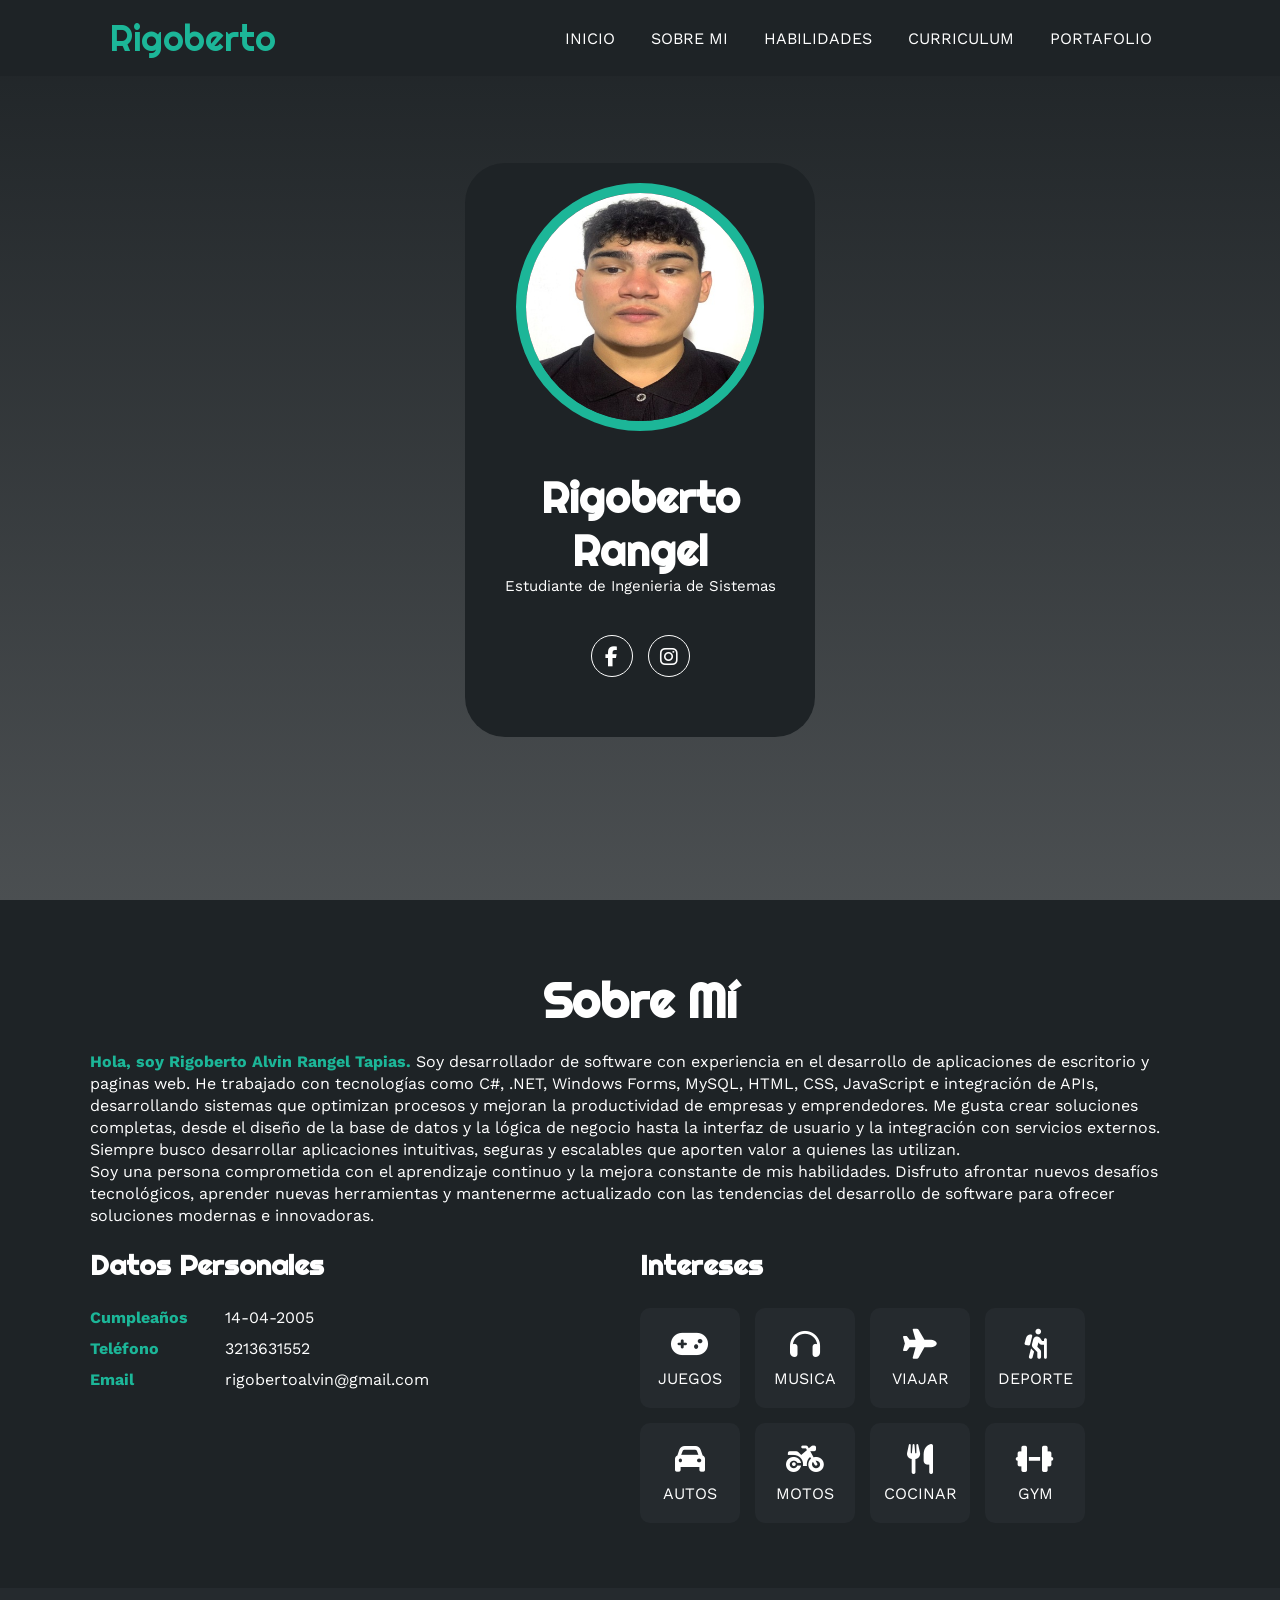
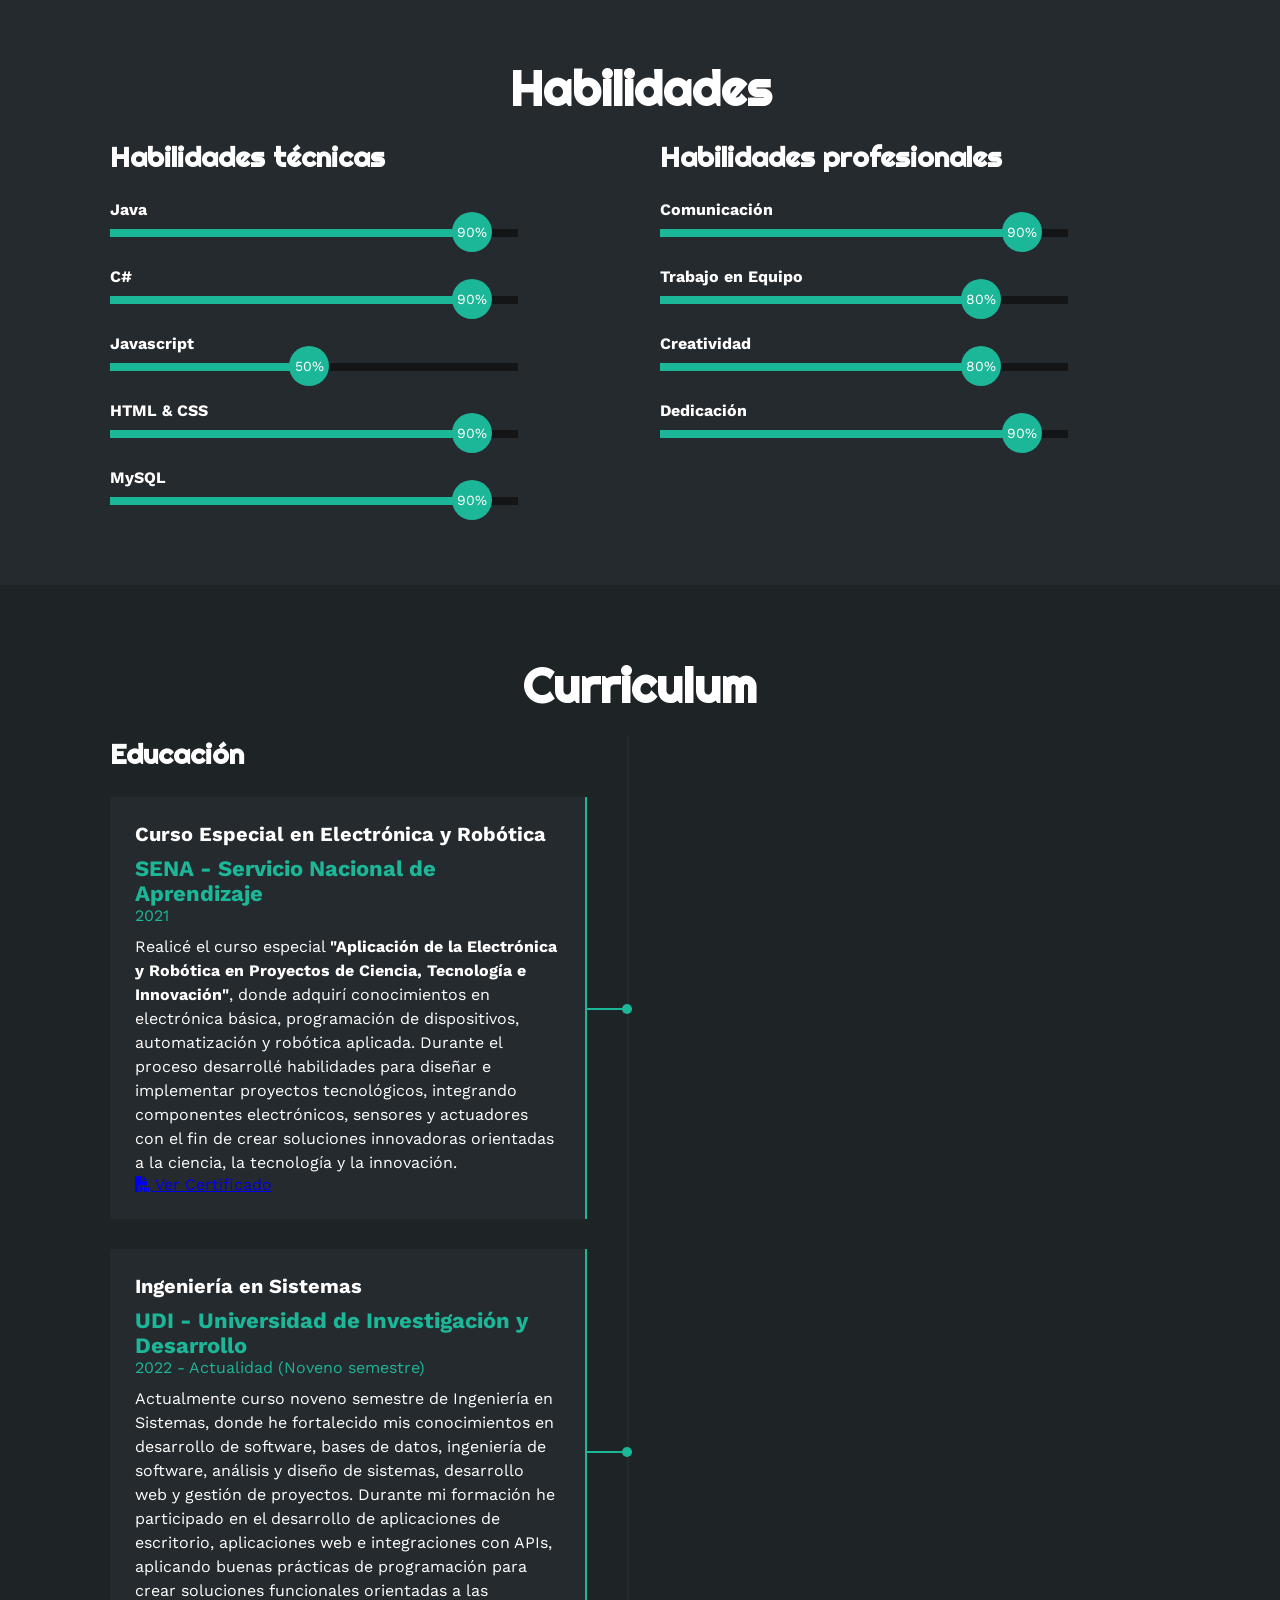
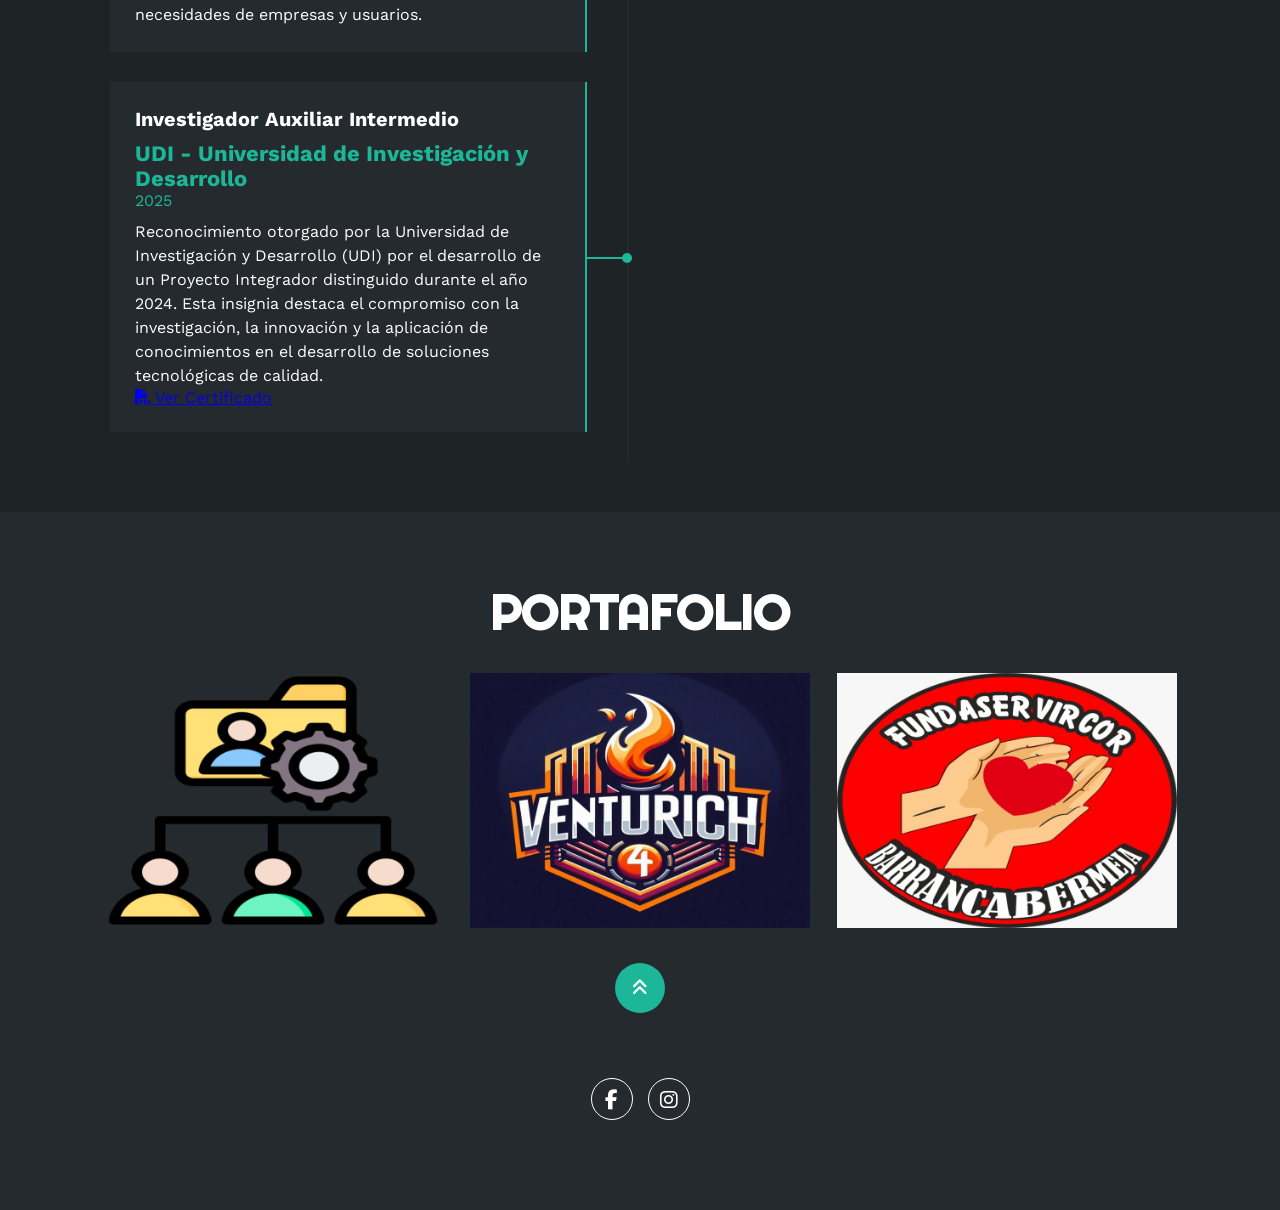
==== commit b6fa0d06: "Update index.html" ====
--- a/index.html
+++ b/index.html
@@ -219,6 +219,24 @@
                 <div class="col izquierda">
                     <h3>Educación</h3>
                     <div class="item izq">
+                        <h4>Curso Especial en Electrónica y Robótica</h4>
+                        <span class="casa">SENA - Servicio Nacional de Aprendizaje</span>
+                        <span class="fecha">2021</span>
+                        <p>
+                            Realicé el curso especial <strong>"Aplicación de la Electrónica y Robótica en Proyectos de Ciencia, Tecnología e Innovación"</strong>,
+                            donde adquirí conocimientos en electrónica básica, programación de dispositivos, automatización y robótica aplicada.
+                            Durante el proceso desarrollé habilidades para diseñar e implementar proyectos tecnológicos, integrando componentes
+                            electrónicos, sensores y actuadores con el fin de crear soluciones innovadoras orientadas a la ciencia, la tecnología
+                            y la innovación.
+                        </p>
+                        <a href="Certifiacion Electronica y Robotica.pdf" target="_blank" class="btn-certificado">
+                            <i class="fa-solid fa-file-pdf"></i> Ver Certificado
+                        </a>
+                        <div class="conectori">
+                            <div class="circuloi"></div>
+                        </div>
+                    </div>
+                    <div class="item izq">
                         <h4>Ingeniería en Sistemas</h4>
                         <span class="casa">UDI - Universidad de Investigación y Desarrollo</span>
                         <span class="fecha">2022 - Actualidad (Noveno semestre)</span>
@@ -405,4 +423,4 @@
 
     <script src="script.js"></script>
 </body>
-</html>+</html>
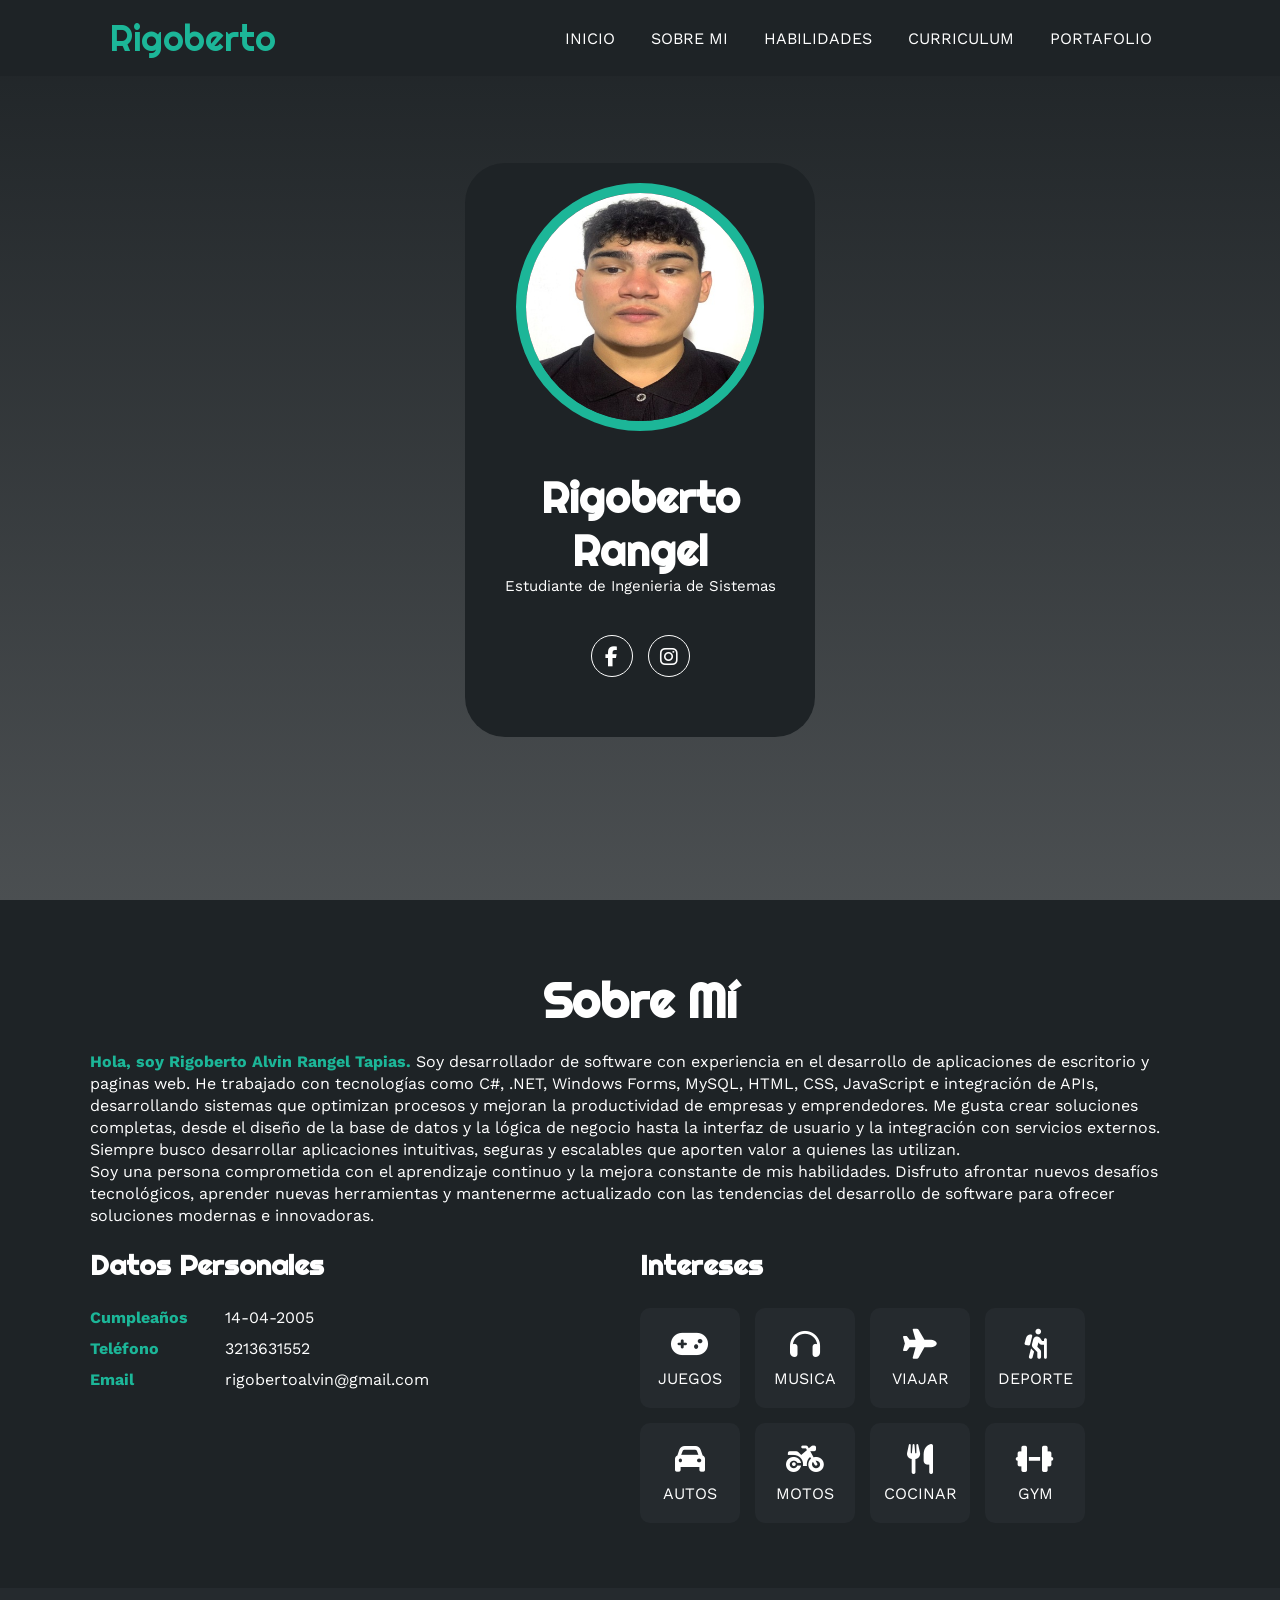
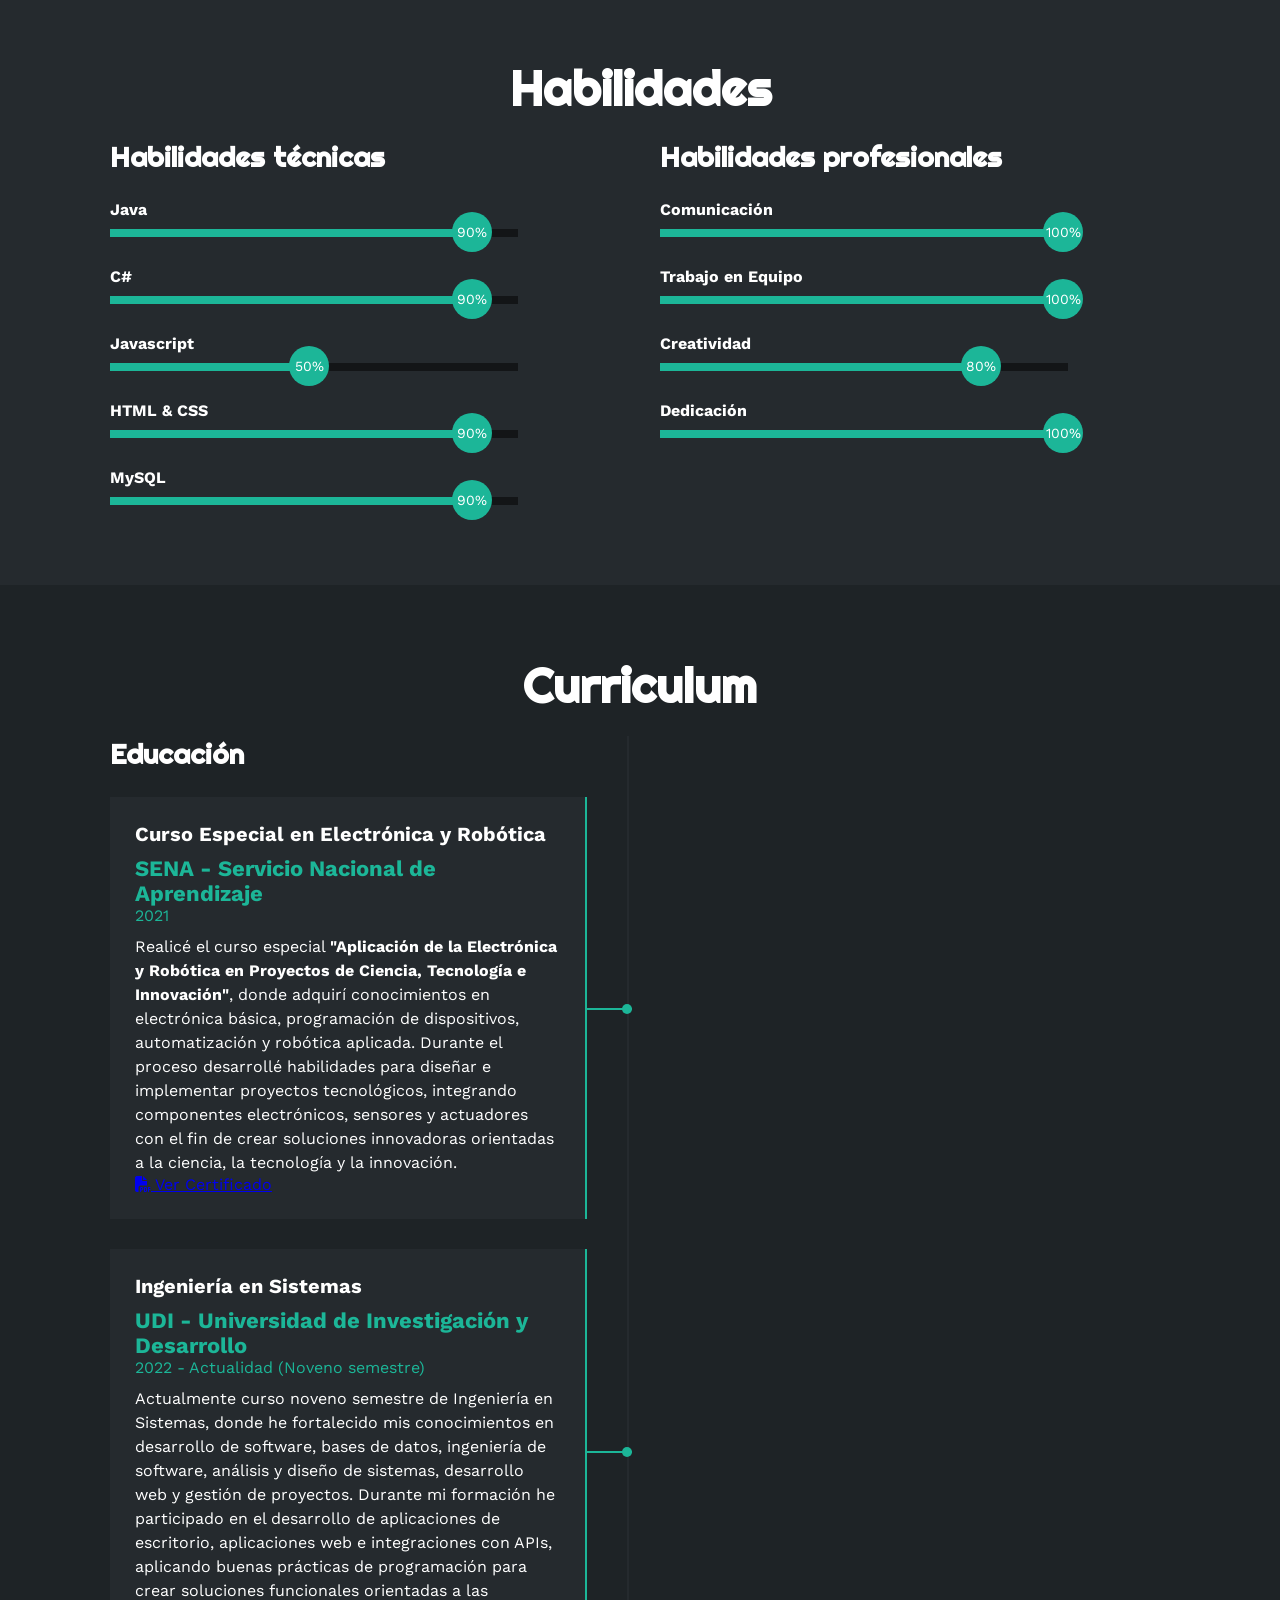
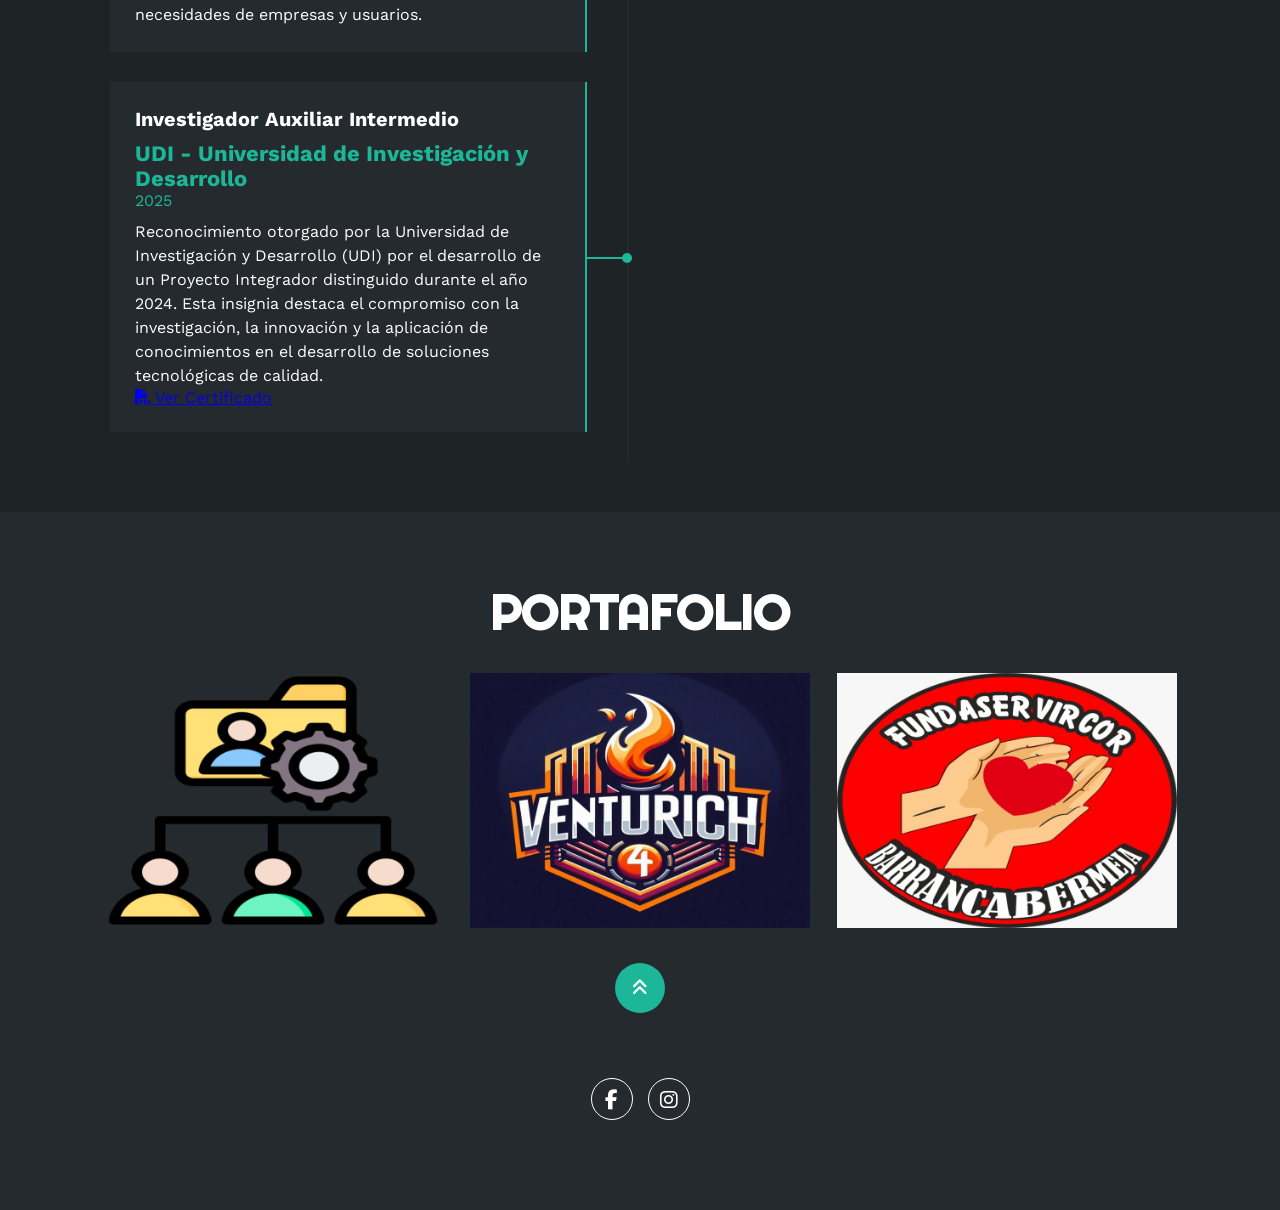
==== commit baae7c7d: "Update index.html" ====
--- a/index.html
+++ b/index.html
@@ -177,13 +177,21 @@
                     <div class="skill">
                         <span>Comunicación</span>
                         <div class="barra-skill">
-                            <div class="progreso" style="--porcentaje: 90%;">
-                                <span>90%</span>
+                            <div class="progreso" style="--porcentaje: 100%;">
+                                <span>100%</span>
                             </div>
                         </div>
                     </div>
                     <div class="skill">
                         <span>Trabajo en Equipo</span>
+                        <div class="barra-skill">
+                            <div class="progreso" style="--porcentaje: 100%;">
+                                <span>100%</span>
+                            </div>
+                        </div>
+                    </div>
+                    <div class="skill">
+                        <span>Creatividad</span>
                         <div class="barra-skill">
                             <div class="progreso" style="--porcentaje: 80%;">
                                 <span>80%</span>
@@ -191,18 +199,10 @@
                         </div>
                     </div>
                     <div class="skill">
-                        <span>Creatividad</span>
-                        <div class="barra-skill">
-                            <div class="progreso" style="--porcentaje: 80%;">
-                                <span>80%</span>
-                            </div>
-                        </div>
-                    </div>
-                    <div class="skill">
                         <span>Dedicación</span>
                         <div class="barra-skill">
-                            <div class="progreso" style="--porcentaje: 90%;">
-                                <span>90%</span>
+                            <div class="progreso" style="--porcentaje: 100%;">
+                                <span>100%</span>
                             </div>
                         </div>
                     </div>
